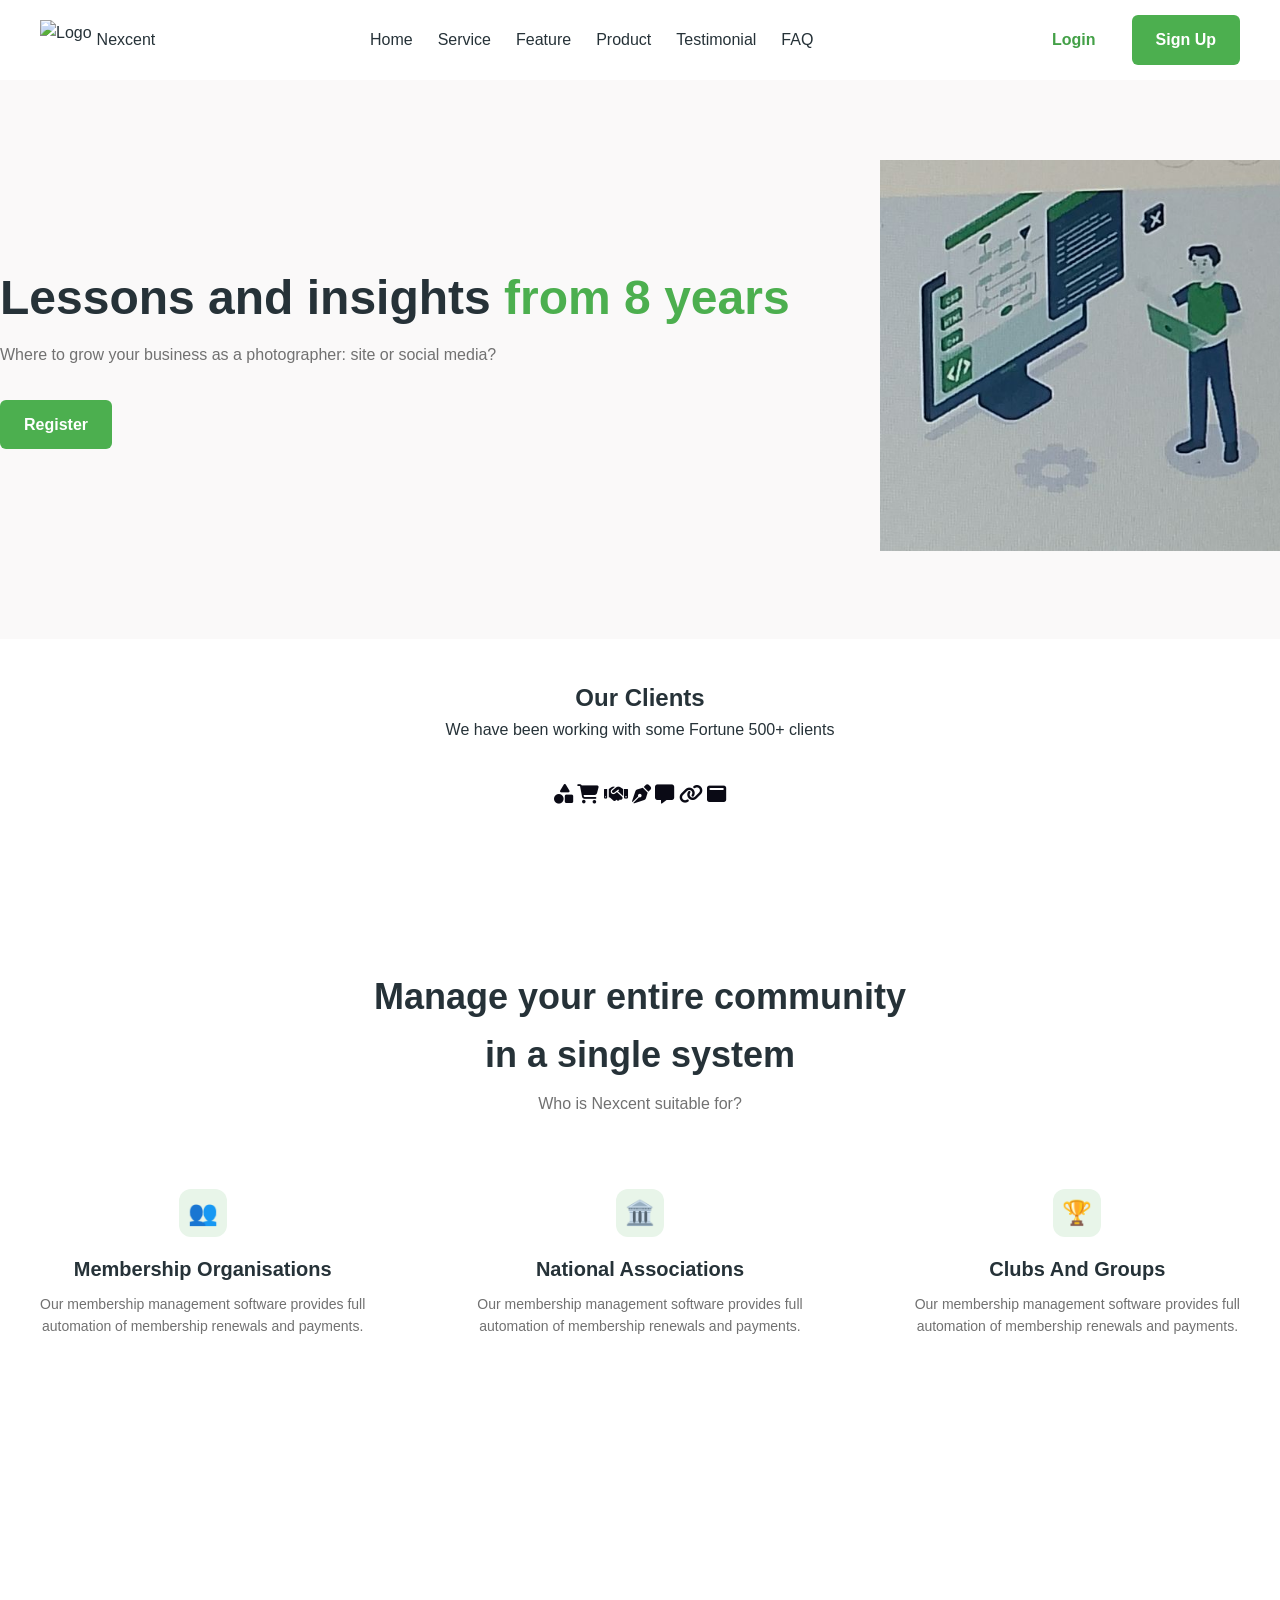
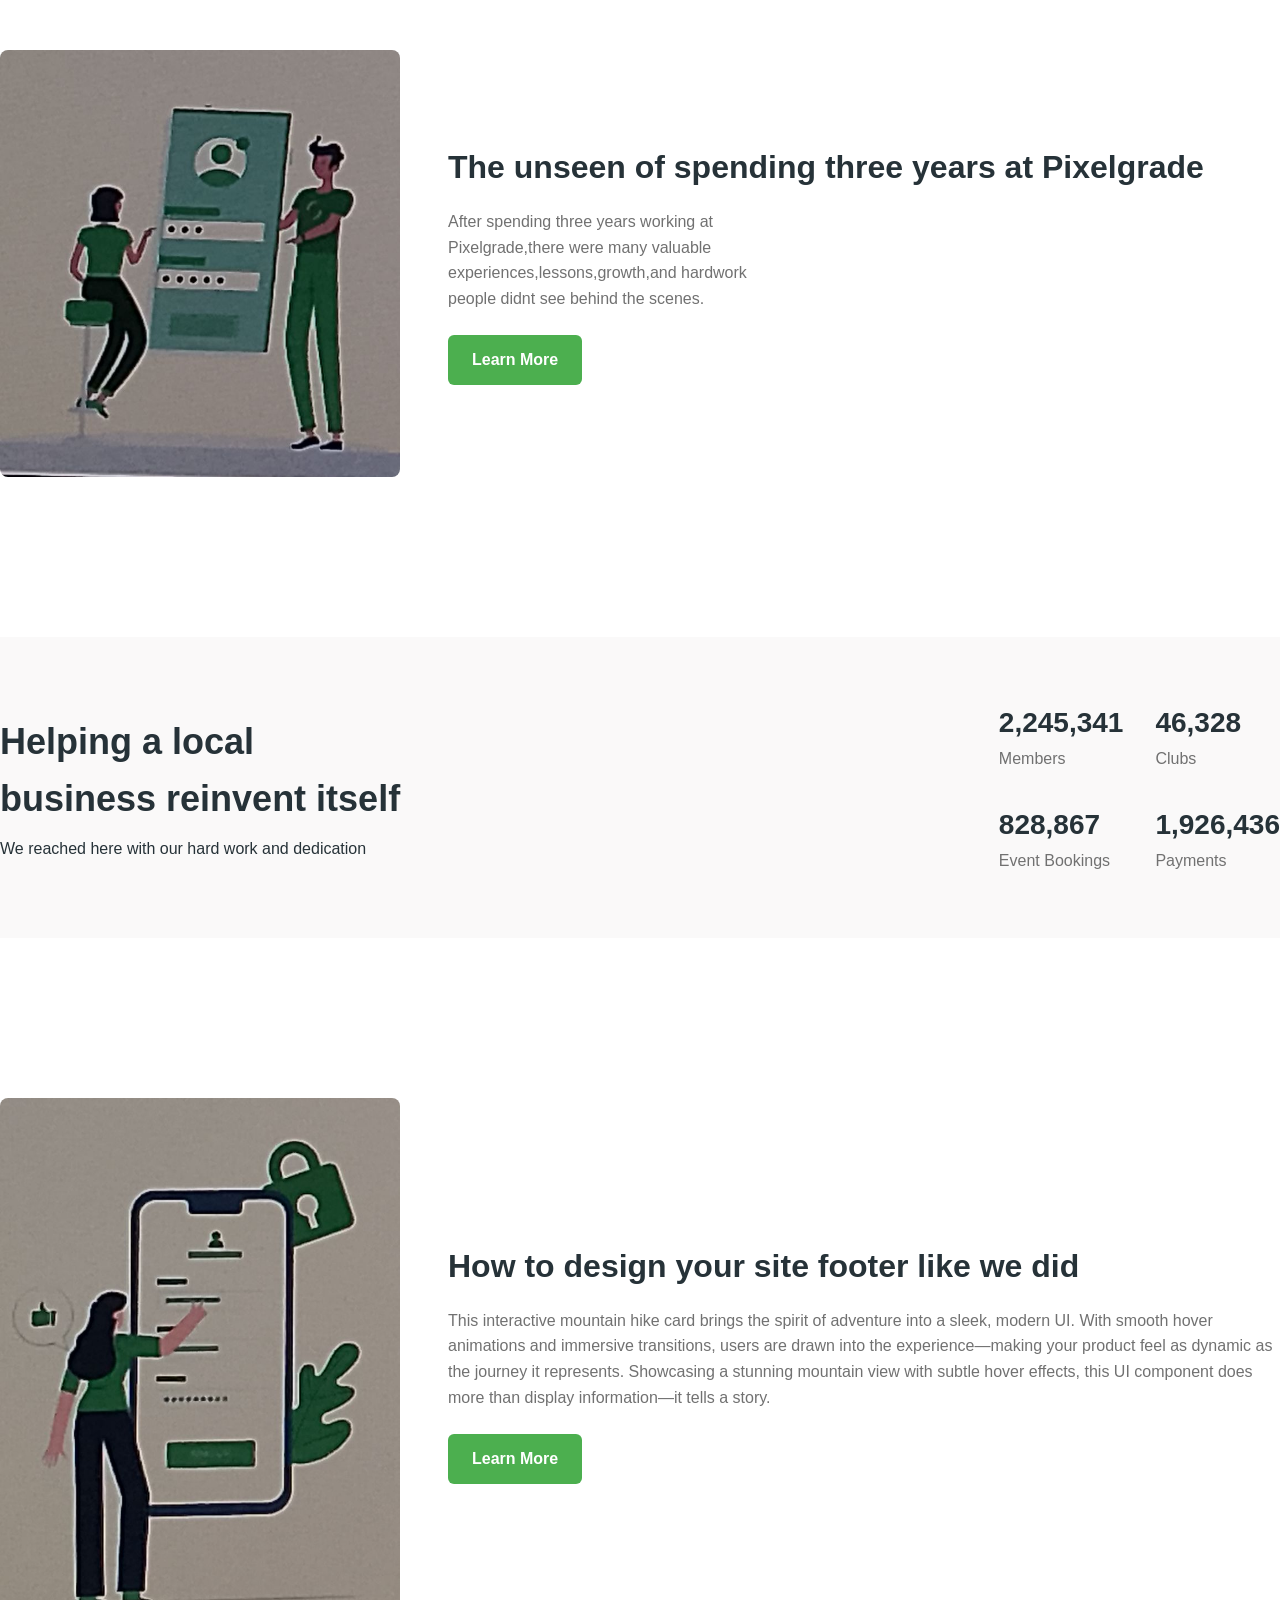
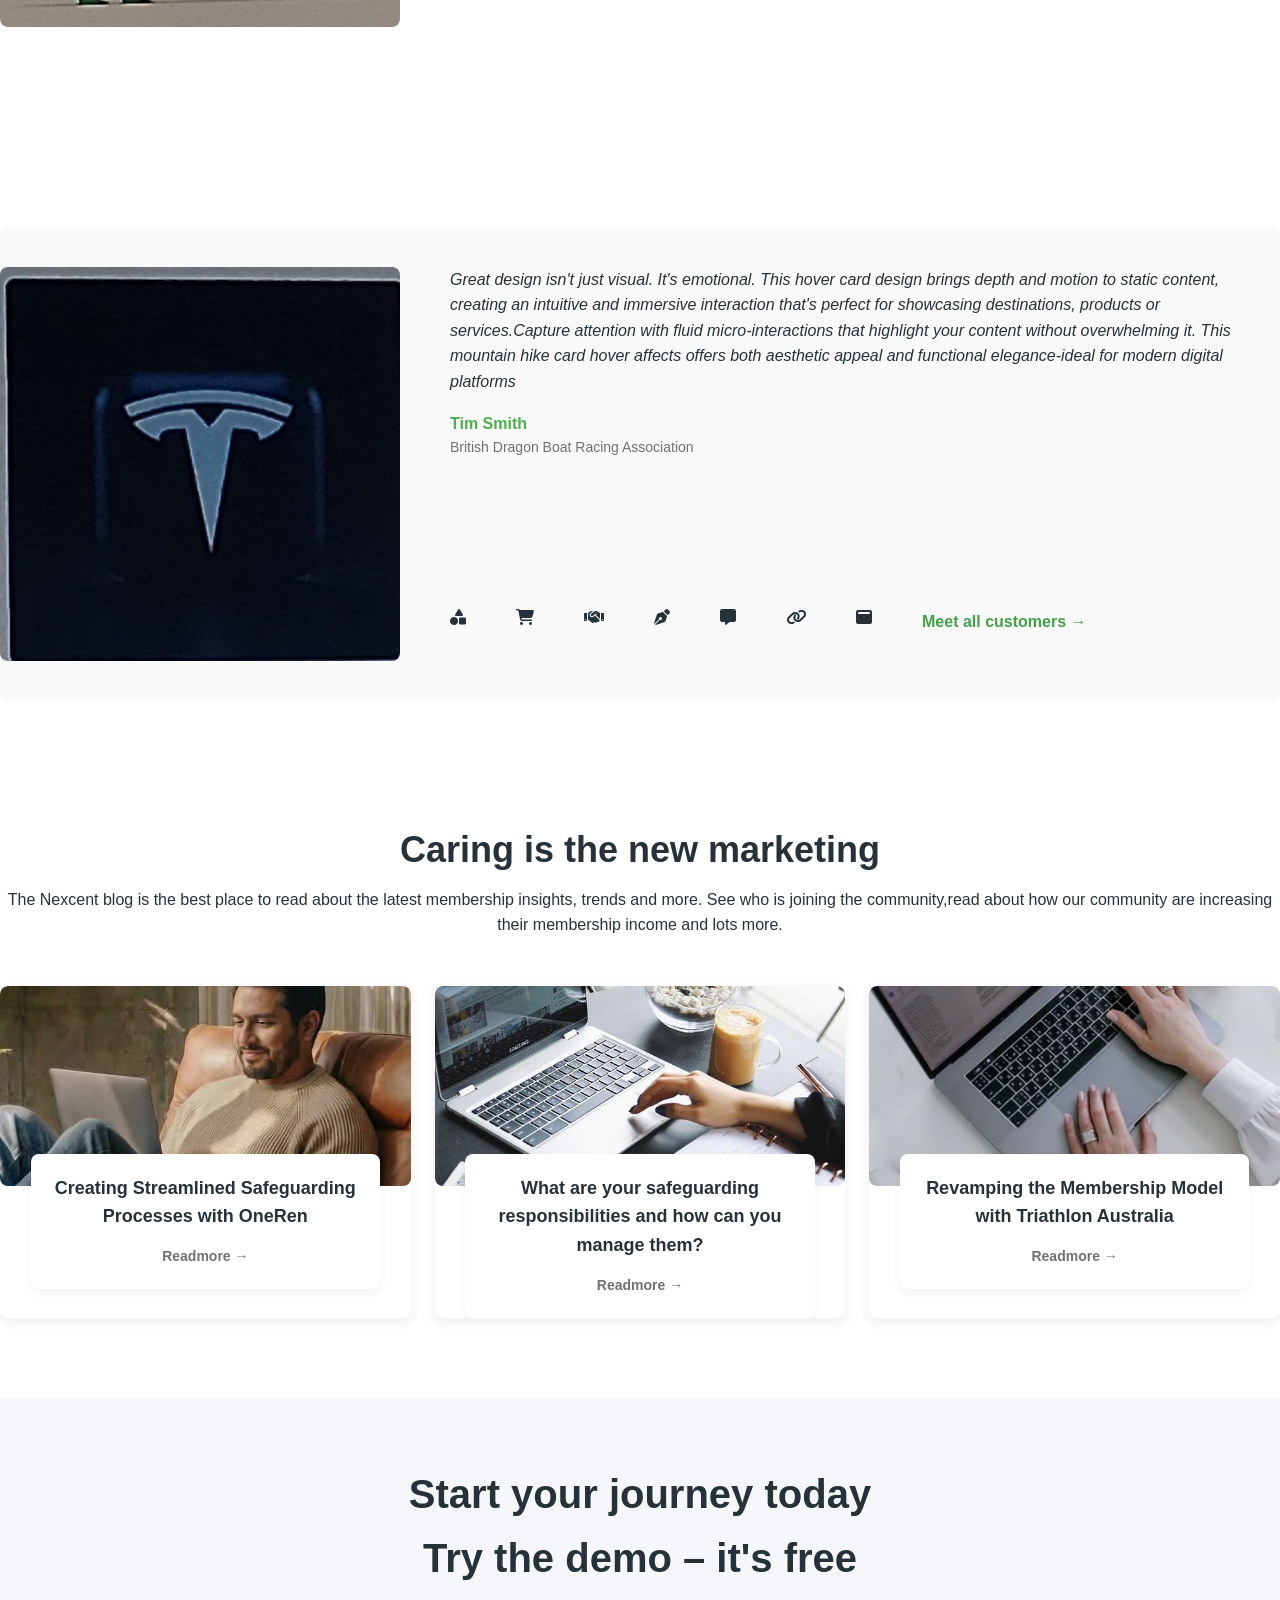
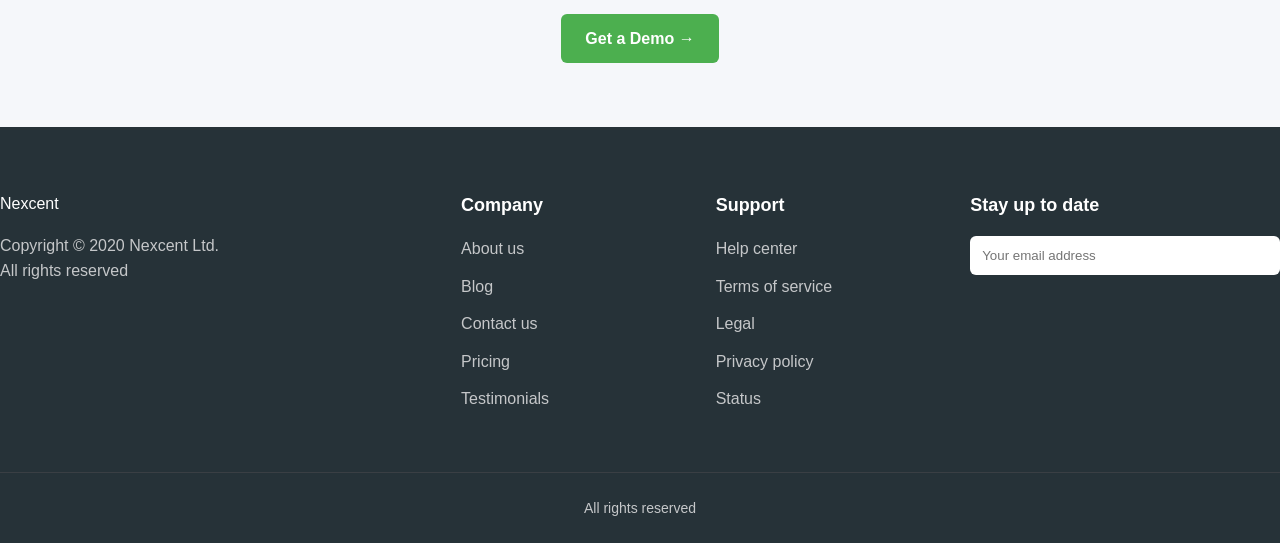
==== index.html @ 51775dce "renamed:    project1.html -> index.html renamed:    project.css -> style.css" ====
<!DOCTYPE html>
<html lang="en">

<head>
  <meta charset="UTF-8">
  <meta name="viewport" content="width=device-width, initial-scale=1.0">
  <link rel="stylesheet" href="https://cdnjs.cloudflare.com/ajax/libs/font-awesome/6.5.0/css/all.min.css">
  <link rel="stylesheet" href="style.css">
  <title>Landing Page</title>
</head>
<body>

  <body>
    
    <!--Navbar -->
    <header>
  <nav class="navbar">

    <div class="brand">
      <img src="logo.png" alt="Logo">
      <span class="brand-name">Nexcent</span>
    </div>

    <ul class="nav-links">
      <li><a href="#home">Home</a></li>
      <li><a href="#service">Service</a></li>
      <li><a href="#feature">Feature</a></li>
      <li><a href="#product">Product</a></li>
      <li><a href="#testimonial">Testimonial</a></li>
      <li><a href="#faq">FAQ</a></li>
    </ul>

    <div class="nav-actions">
      <a href="#" class="log">Login</a>
      <a href="#" class="btn">Sign Up</a>
    </div>

  </nav>
</header>
    <!-- Hero -->
    <section class="hero">
      <div class="container">
        <div class="hero-content">
          <div class="hero-text">
            <h1>Lessons and insights <span>from 8 years</span></h1>
            <p>Where to grow your business as a photographer: site or social media?</p>
            <a href="#" class="btn">Register</a>
          </div>
          <div class="hero-img">
            <img src="IMAGES/photo 6.jpg" alt="Dashboard illustration">
          </div>
        </div>
      </div>
    </section>

    <!-- Clients -->
    <section class="client-logos">
      <div class="container">
        <h1>Our Clients</h1>
        <p>We have been working with some Fortune 500+ clients</p>
        <div class="client-logos">
          <i class="fa-solid fa-shapes"></i>
          <i class="fa-solid fa-cart-shopping"></i>
          <i class="fa-solid fa-handshake"></i>
          <i class="fa-solid fa-pen-nib"></i>
          <i class="fa-solid fa-message"></i>
          <i class="fa-solid fa-link"></i>
          <i class="fa-solid fa-window-maximize"></i>
          </div>
        </div>
    </section>

    <!-- Features -->
    <section id="service" class="features">
      <div class="container">
        <h2>Manage your entire community<br>in a single system</h2>
        <p>Who is Nexcent suitable for?</p>
        <div class="feature-grid">
          <div class="feature-card">
            <div class="feature-icon">👥</div>
            <h3>Membership Organisations</h3>
            <p>Our membership management software provides full automation of membership renewals and payments.</p>
          </div>
          <div class="feature-card">
            <div class="feature-icon">🏛️</div>
            <h3>National Associations</h3>
            <p>Our membership management software provides full automation of membership renewals and payments.</p>
          </div>
          <div class="feature-card">
            <div class="feature-icon">🏆</div>
            <h3>Clubs And Groups</h3>
            <p>Our membership management software provides full automation of membership renewals and payments.</p>
          </div>
        </div>
      </div>
    </section>
    <!--Pixelgrade-->
    <section id="feature" class="pixel">
      <div class="container">
        <div class="pixel">
          <img src="IMAGES/photo 7.jpg" alt="Case study illustration">
          <div>
            <h3>The unseen of spending three years at Pixelgrade</h3>
            <p>After spending three years working at <br> Pixelgrade,there were many valuable <br>
              experiences,lessons,growth,and hardwork <br>
              people didnt see behind the scenes.</p>
            <a href="#" class="btn">Learn More</a>
          </div>
        </div>
      </div>
    </section>

    <!--Local -->
    <section id="product" class="local">
      <div class="container">
        <div class="local-content">
          <div class="local-text">
            <h2>Helping a local<br>business reinvent itself</h2>
            <p>We reached here with our hard work and dedication</p>
          </div>
          <div class="local-grid">
            <div class="local-item">
              <h3>2,245,341</h3>
              <p>Members</p>
            </div>
            <div class="local-item">
              <h3>46,328</h3>
              <p>Clubs</p>
            </div>
            <div class="local-item">
              <h3>828,867</h3>
              <p>Event Bookings</p>
            </div>
            <div class="local-item">
              <h3>1,926,436</h3>
              <p>Payments</p>
            </div>
          </div>
        </div>
      </div>
    </section>

    <!-- Case Study -->
    <section class="case-study">
      <div class="container">
        <div class="case-study">
          <img src="IMAGES/photo 8.jpg" alt="Case study illustration">
          <div>
            <h3>How to design your site footer like we did</h3>
            <p>This interactive mountain hike card brings the spirit of adventure into a sleek, modern UI. With smooth
              hover animations and immersive transitions, users are drawn into the experience—making your product feel
              as dynamic as the journey it represents. Showcasing a stunning mountain view with subtle hover effects,
              this UI component does more than display information—it tells a story.</p>
            <a href="#" class="btn">Learn More</a>
          </div>
        </div>
      </div>
    </section>

    <!-- Testimonial -->
    <section id="testimonial" class="test">
      <div class="container">
        <div class="test">
          <img src="IMAGES/photo 9.jpg" alt="Case study illustration">
          <div>
            <p>Great design isn't just visual. It's emotional. This hover card design brings depth and motion to
              static content, creating an intuitive and immersive interaction that's perfect for showcasing
              destinations, products or services.Capture attention with fluid micro-interactions that highlight
              your content without overwhelming it. This mountain hike card hover affects offers both aesthetic
              appeal and functional elegance-ideal for modern digital platforms
            <div class="test-author">Tim Smith</div>
            <div class="test-role">British Dragon Boat Racing Association</div>
            <div class="test-logos">
          <i class="fa-solid fa-shapes"></i>
          <i class="fa-solid fa-cart-shopping"></i>
          <i class="fa-solid fa-handshake"></i>
          <i class="fa-solid fa-pen-nib"></i>
          <i class="fa-solid fa-message"></i>
          <i class="fa-solid fa-link"></i>
          <i class="fa-solid fa-window-maximize"></i>
          <a href="#">Meet all customers →</a>
        </div>
          </div>
        </div>
      </div>
    </section>

   
    <!-- Blog -->
    <section class="blog">
      <div class="container">
        <h2>Caring is the new marketing</h2>
        <p>The Nexcent blog is the best place to read about the latest membership insights, trends and more.
          See who is joining the community,read about how our community
          are increasing their membership income and lots more.
        </p>
        <div class="blog-grid">
          <div class="blog-card">
            <img src="IMAGES/photo 11.jpg" alt="Blog 1">
            <div class="blog-content">
              <h4>Creating Streamlined Safeguarding Processes with OneRen</h4>
              <a href="#">Readmore →</a>
            </div>
          </div>
          <div class="blog-card">
            <img src="IMAGES/photo 12.jpg" alt="Blog 2">
            <div class="blog-content">
              <h4>What are your safeguarding responsibilities and how can you manage them?</h4>
              <a href="#">Readmore →</a>
            </div>
          </div>
          <div class="blog-card">
            <img src="IMAGES/photo 13.jpg" alt="Blog 3">
            <div class="blog-content">
              <h4>Revamping the Membership Model with Triathlon Australia</h4>
              <a href="#">Readmore →</a>
            </div>
          </div>
        </div>
      </div>
    </section>

    <!--  Demo -->
    <section id="faq" class="demo">
      <div class="container">
        <h2>Start your journey today<br>Try the demo – it's free</h2>
        <a href="#" class="btn">Get a Demo →</a>
      </div>
    </section>

    <!-- Footer -->
    <footer>
      <div class="container">
        <div class="footer-content">
          <div class="footer-col">
            <div class="logo" style="color: white; margin-bottom: 16px;">Nexcent</div>
            <p style="color: #C5C7C9; margin-bottom: 16px;">Copyright © 2020 Nexcent Ltd.<br>All rights reserved</p>
          </div>
          <div class="footer-col">
            <h4>Company</h4>
            <ul>
              <li><a href="#">About us</a></li>
              <li><a href="#">Blog</a></li>
              <li><a href="#">Contact us</a></li>
              <li><a href="#">Pricing</a></li>
              <li><a href="#">Testimonials</a></li>
            </ul>
          </div>
          <div class="footer-col">
            <h4>Support</h4>
            <ul>
              <li><a href="#">Help center</a></li>
              <li><a href="#">Terms of service</a></li>
              <li><a href="#">Legal</a></li>
              <li><a href="#">Privacy policy</a></li>
              <li><a href="#">Status</a></li>
            </ul>
          </div>
          <div class="footer-col">
            <h4>Stay up to date</h4>
            <input type="email" placeholder="Your email address"
              style="padding: 12px; width: 100%; border-radius: 6px; border: none;">
          </div>
        </div>
        <div class="footer-bottom">
          <p>All rights reserved</p>
        </div>
      </div>
    </footer>
  </body>

</html>
---- style.css ----
:root {
      --primary: #4CAF4F;
      --dark: #263238;
      --gray: #717171;
      --light-gray: #F5F7FA;
      --white: #ffffff;
      --border: #E8F5E9;
    }

* {
      margin: 0;
      padding: 0;
      box-sizing: border-box;
    }

    body {
      font-family: 'Inter', 'Segoe UI', sans-serif;
      color: var(--dark);
      line-height: 1.6;
      background: var(--white);
    }

    section{
  opacity:0;
  transform:translateY(40px);
  animation:fadeUp 0.8s ease forwards;
}
.hero{ animation-delay:0.1s; }
.client-logos{ animation-delay:0.3s; }
.features{ animation-delay:0.5s; }
.pixel{ animation-delay:0.7s; }
.local{ animation-delay:0.9s; }
.case-study{ animation-delay:1.1s; }
.test{ animation-delay:1.3s; }
.blog{ animation-delay:1.5s; }
.demo{ animation-delay:1.7s; }
footer{ animation-delay:1.9s; }

@keyframes fadeUp{
  to{
    opacity:1;
    transform:translateY(0);
  }
}
  /* Navbar */
 .navbar{
  display:flex;
  align-items:center;
  justify-content:space-between;
  gap:30px;
  padding:15px 40px;
  flex-wrap:nowrap; 
}

.brand{
  display:flex;
  align-items:center;
  gap:5px;
  flex-shrink:0;
}

.brand img{
  height:40px;
}

.nav-links{
  display:flex;
  list-style:none;
  gap:25px;
  margin:0;
  padding:0;
  white-space:nowrap;
}

.nav-links a{
  text-decoration:none;
  color:#263238;
  font-weight:500;
}

.nav-actions{
  display:flex;
  gap:12px;
  flex-shrink:0;
}

.log{
 background:white;
      color: #43A047;
      padding: 12px 24px;
      border-radius: 6px;
      text-decoration: none;
      font-weight:bolder;
      display: inline-block;
      transition: background 0.2s, transform 0.1s;
      border: none;
      cursor: pointer;
    }

    .log:hover {
      background: white;
      transform: translateY(-1px);
    }

    .btn {
      background: var(--primary);
      color: var(--white);
      padding: 12px 24px;
      border-radius: 6px;
      text-decoration: none;
      font-weight: 600;
      display: inline-block;
      transition: background 0.2s, transform 0.1s;
      border: none;
      cursor: pointer;
    }

    .btn:hover {
      background: #43A047;
      transform: translateY(-1px);
    }

    /* Hero Section */
    .hero {
      background:rgb(250, 249, 249);
      padding: 80px 0;
    }

    .hero-content {
      display: flex;
      align-items: center;
      justify-content: space-between;
      gap: 40px;
    }

    .hero-text h1 {
      font-size: 48px;
      line-height: 1.2;
      margin-bottom: 16px;
    }

    .hero-text h1 span {
      color: var(--primary);
    }

    .hero-text p {
      color: var(--gray);
      font-size: 16px;
      margin-bottom: 32px;
      max-width: 500px;
    }

    .hero-img img {
      max-width: 400px;
      width: 100%;
    }

    /* Clients Section */
    .client-logos {
        text-align: center;
      padding: 40px 0;
      background: #fff;
      gap: 20px;
    }

    .clients h1 {
      font-size: 16px;
      color: #222;
      margin-bottom: 10px;
       margin-top: 30px;
      display: flex;
      justify-content: space-evenly;
      gap: 170px;
    }

    .clients p {
      color: grey;
      margin-bottom: 40px;
    }
    .client-logos-container{
      text-align: center;  
    }

    .client-logos i {
      font-size: larger;
      color: rgb(10, 10, 21);
    }

    /* Features Section */
    .features {
      padding: 80px 0;
      text-align: center;
    }

    .features h2 {
      font-size: 36px;
      margin-bottom: 8px;
    }

    .features p {
      color: var(--gray);
      margin-bottom: 48px;
    }

    .feature-grid {
      display: grid;
      grid-template-columns: repeat(auto-fit, minmax(280px, 1fr));
      gap: 32px;
    }

    .feature-card {
      padding: 24px;
      border-radius: 8px;
      transition: box-shadow 0.3s;
    }

    .feature-card:hover {
      box-shadow: 0 8px 24px rgba(0, 0, 0, 0.1);
    }

    .feature-icon {
      width: 48px;
      height: 48px;
      background: var(--border);
      border-radius: 12px;
      margin: 0 auto 16px;
      display: flex;
      align-items: center;
      justify-content: center;
      font-size: 24px;
    }

    .feature-card h3 {
      margin-bottom: 8px;
      font-size: 20px;
    }

    .feature-card p {
      color: var(--gray);
      font-size: 14px;
    }

    /* Pixelgrade Section */
    .pixel {
      padding: 80px 0;
      display: flex;
      align-items: center;
      gap: 48px;
    }

    .pixel img {
      max-width: 400px;
      width: 100%;
      border-radius: 8px;
    }

    .pixel h3 {
      font-size: 32px;
      margin-bottom: 16px;
    }

    .pixel p {
      color: var(--gray);
      margin-bottom: 24px;
    }

    /* Local Section */
    .local {
      background:rgb(250, 249, 249);
      padding: 64px 0;
    }

    .local-content {
      display: flex;
      justify-content: space-between;
      align-items: center;
      gap: 40px;
    }

    .local-text h2 {
      font-size: 36px;
      margin-bottom: 8px;
    }

    .local-grid {
      display: grid;
      grid-template-columns: 1fr 1fr;
      gap: 32px;
    }

    .local-item h3 {
      font-size: 28px;
      color: var(--dark);
    }

    .local-item p {
      color: var(--gray);
    }

    /* Case Study Section */
    .case-study {
      padding: 80px 0;
      display: flex;
      align-items: center;
      gap: 48px;
    }

    .case-study img {
      max-width: 400px;
      width: 100%;
      border-radius: 8px;
    }

    .case-study h3 {
      font-size: 32px;
      margin-bottom: 16px;
    }

    .case-study p {
      color: var(--gray);
      margin-bottom: 24px;
    }

    /* Testimonial */
    .test {
      background: var(--light-gray);
      display: flex;
      background: rgb(250, 249, 249);
      padding: 10pxpx;
      border-radius: 8px;
      margin: 40px 0;
    }

    .test img {
      max-width: 400px;
      margin-right: 50px;
      width: 100%;
      border-radius: 8px;
    }

    .test p {
      font-size: 16px;
      font-style: italic;
      margin-bottom: 16px;
    }

    .test-author {
      font-weight: 600;
      color: var(--primary);
    }

    .test-role {
      color: var(--gray);
      font-size: 14px;
    }

    .test-logos{
      margin-top: 150px;
      display: flex;
      gap: 50px;  
    }

   .test-logos a{
    text-decoration: none;
    color: #43A047;
    font-weight: bold;
   }


    /* Blog Section */
    .blog {
      padding: 80px 0;
      text-align: center;
    }

    .blog h2 {
      font-size: 36px;
      margin-bottom: 8px;
    }

    .blog-grid {
      display: grid;
      grid-template-columns: repeat(auto-fit, minmax(300px, 1fr));
      gap: 24px;
      margin-top: 48px;
    }

    .blog-card {
      border-radius: 8px;
      overflow: hidden;
      box-shadow: 0 4px 12px rgba(0, 0, 0, 0.08);
      transition: transform 0.2s;
      position: relative;
    }

    .blog-card:hover {
      transform: translateY(-4px);
    }

    .blog-card img {
      width: 100%;
      height: 200px;
      object-fit: cover;
      border-radius: 8px;
    }

    .blog-content {
      background: var(--white);
      padding: 20px;
      margin: -40px auto 0;
      width: 85%;
      position: relative;
      border-radius: 8px;
      box-shadow: 0 4px 10px rgba(0, 0, 0, 0.05);
    }

    .blog-content h4 {
      margin-bottom: 12px;
      font-size: 18px;
    }

    .blog-content a {
        color: var(--gray);
      text-decoration: none;
      font-weight: 600;
      font-size: 14px;
    }

    /* Demo Section */
    .demo {
      background: var(--light-gray);
      padding: 64px 0;
      text-align: center;
    }

    .demo h2 {
      font-size: 40px;
      margin-bottom: 24px;
    }

    /* Footer */
    footer {
      background: var(--dark);
      color: var(--white);
      padding: 64px 0 24px;
    }

    .footer-content {
      display: grid;
      grid-template-columns: 2fr 1fr 1fr 1.5fr;
      gap: 48px;
      margin-bottom: 48px;
    }

    .footer-col h4 {
      margin-bottom: 16px;
      font-size: 18px;
    }

    .footer-col ul {
      list-style: none;
    }

    .footer-col ul li {
      margin-bottom: 12px;
    }

    .footer-col ul li a {
      color: #C5C7C9;
      text-decoration: none;
      transition: color 0.2s;
    }

    .footer-col ul li a:hover {
      color: var(--primary);
    }

    .footer-bottom {
      border-top: 1px solid #3A3F44;
      padding-top: 24px;
      text-align: center;
      color: #C5C7C9;
      font-size: 14px;
    }

    /* RESPONSIVE */
@media(max-width:768px){
  .hero{
    flex-direction:column;
    text-align:center;
  }

      .hero-content,
      .stats-content,
      .case-study {
        flex-direction: column;
        text-align: center;
      }

      .hero-text h1 {
        font-size: 32px;
      }

      .footer-content {
        grid-template-columns: 1fr;
      }

      .stats-grid {
        grid-template-columns: 1fr;
      }
    }
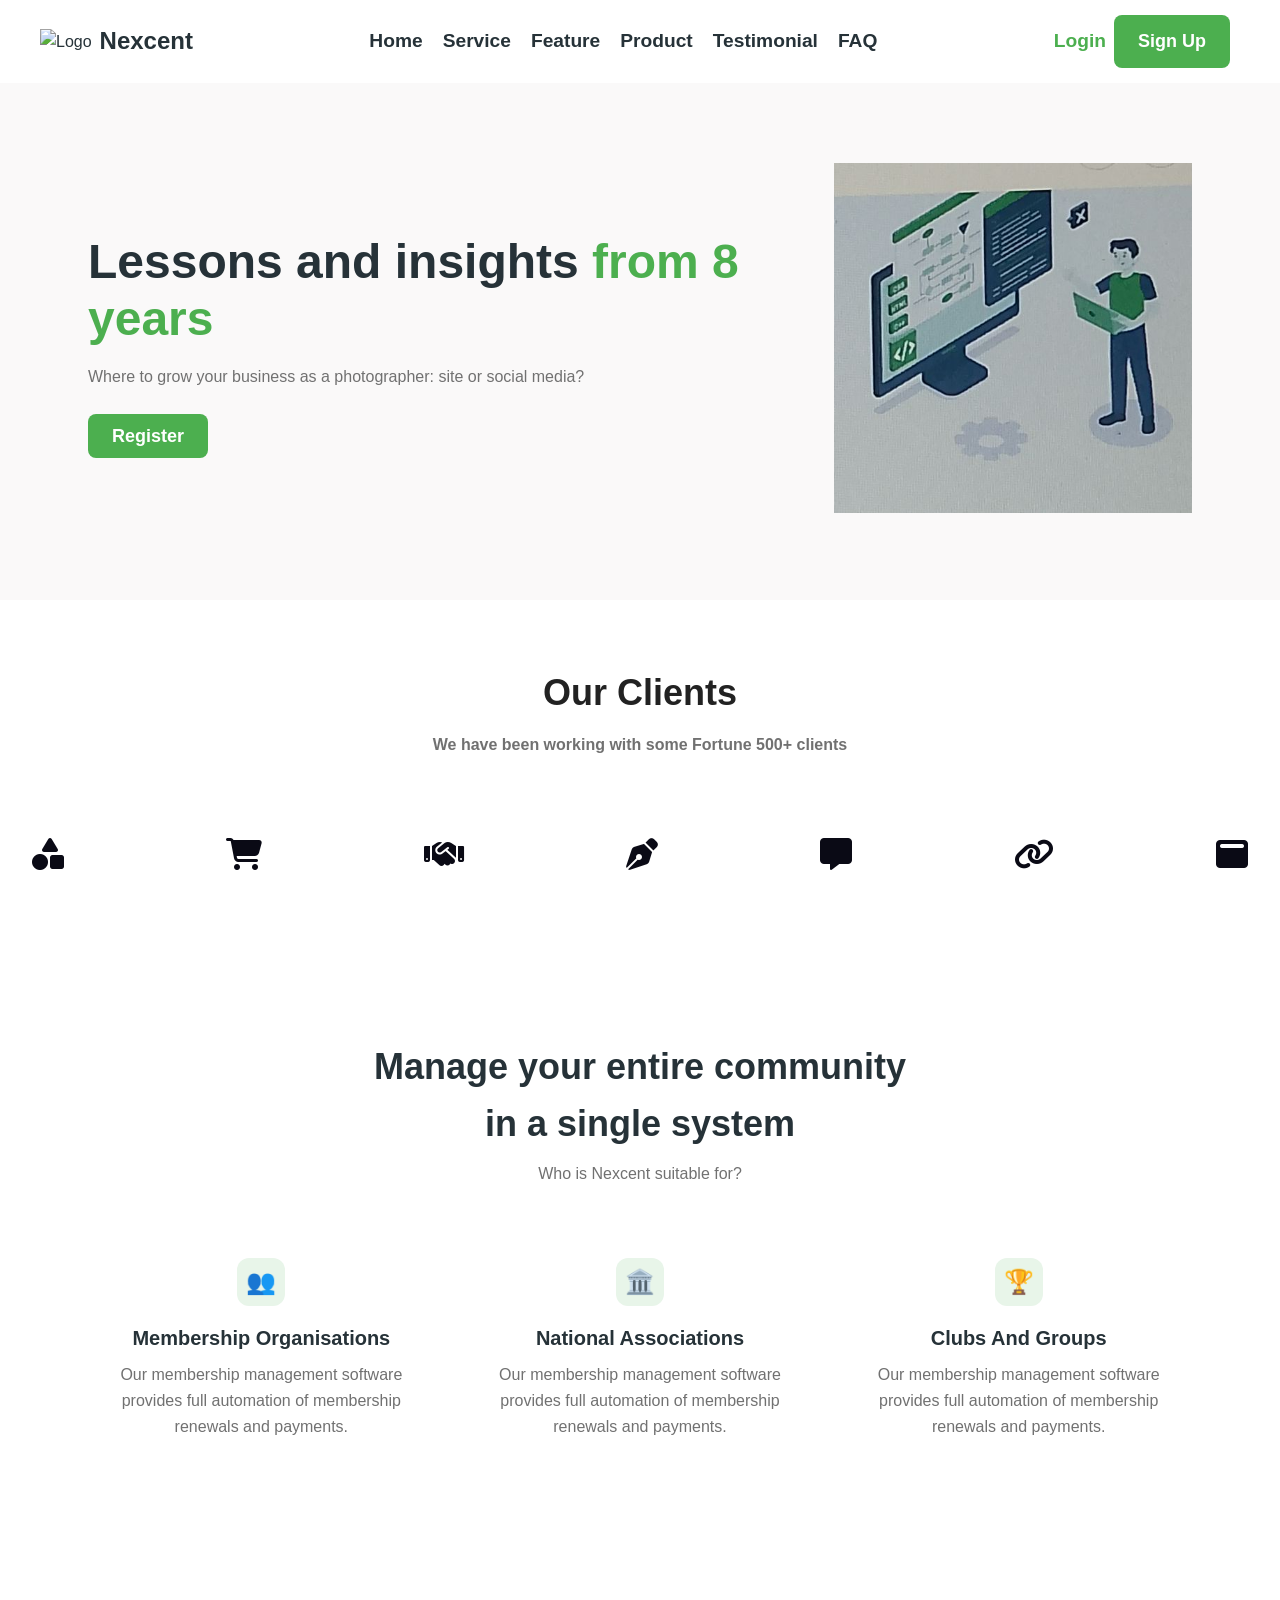
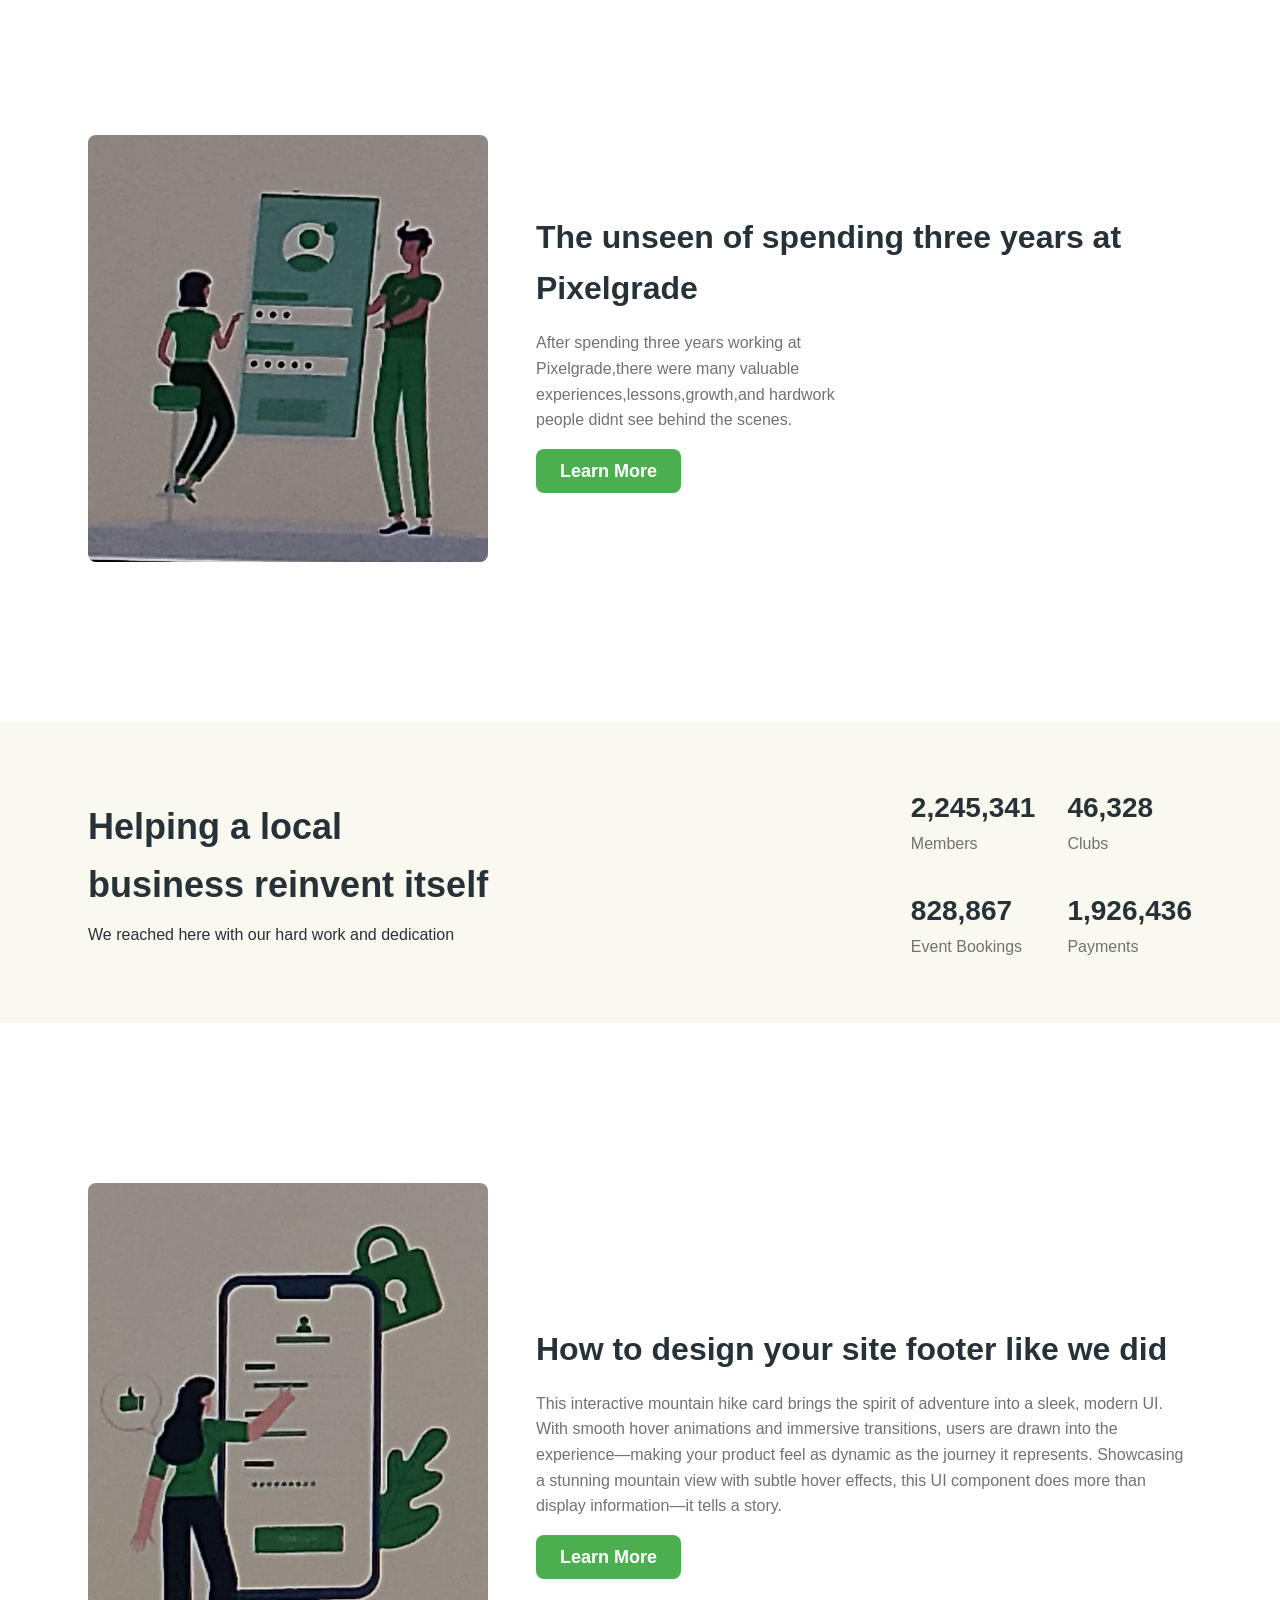
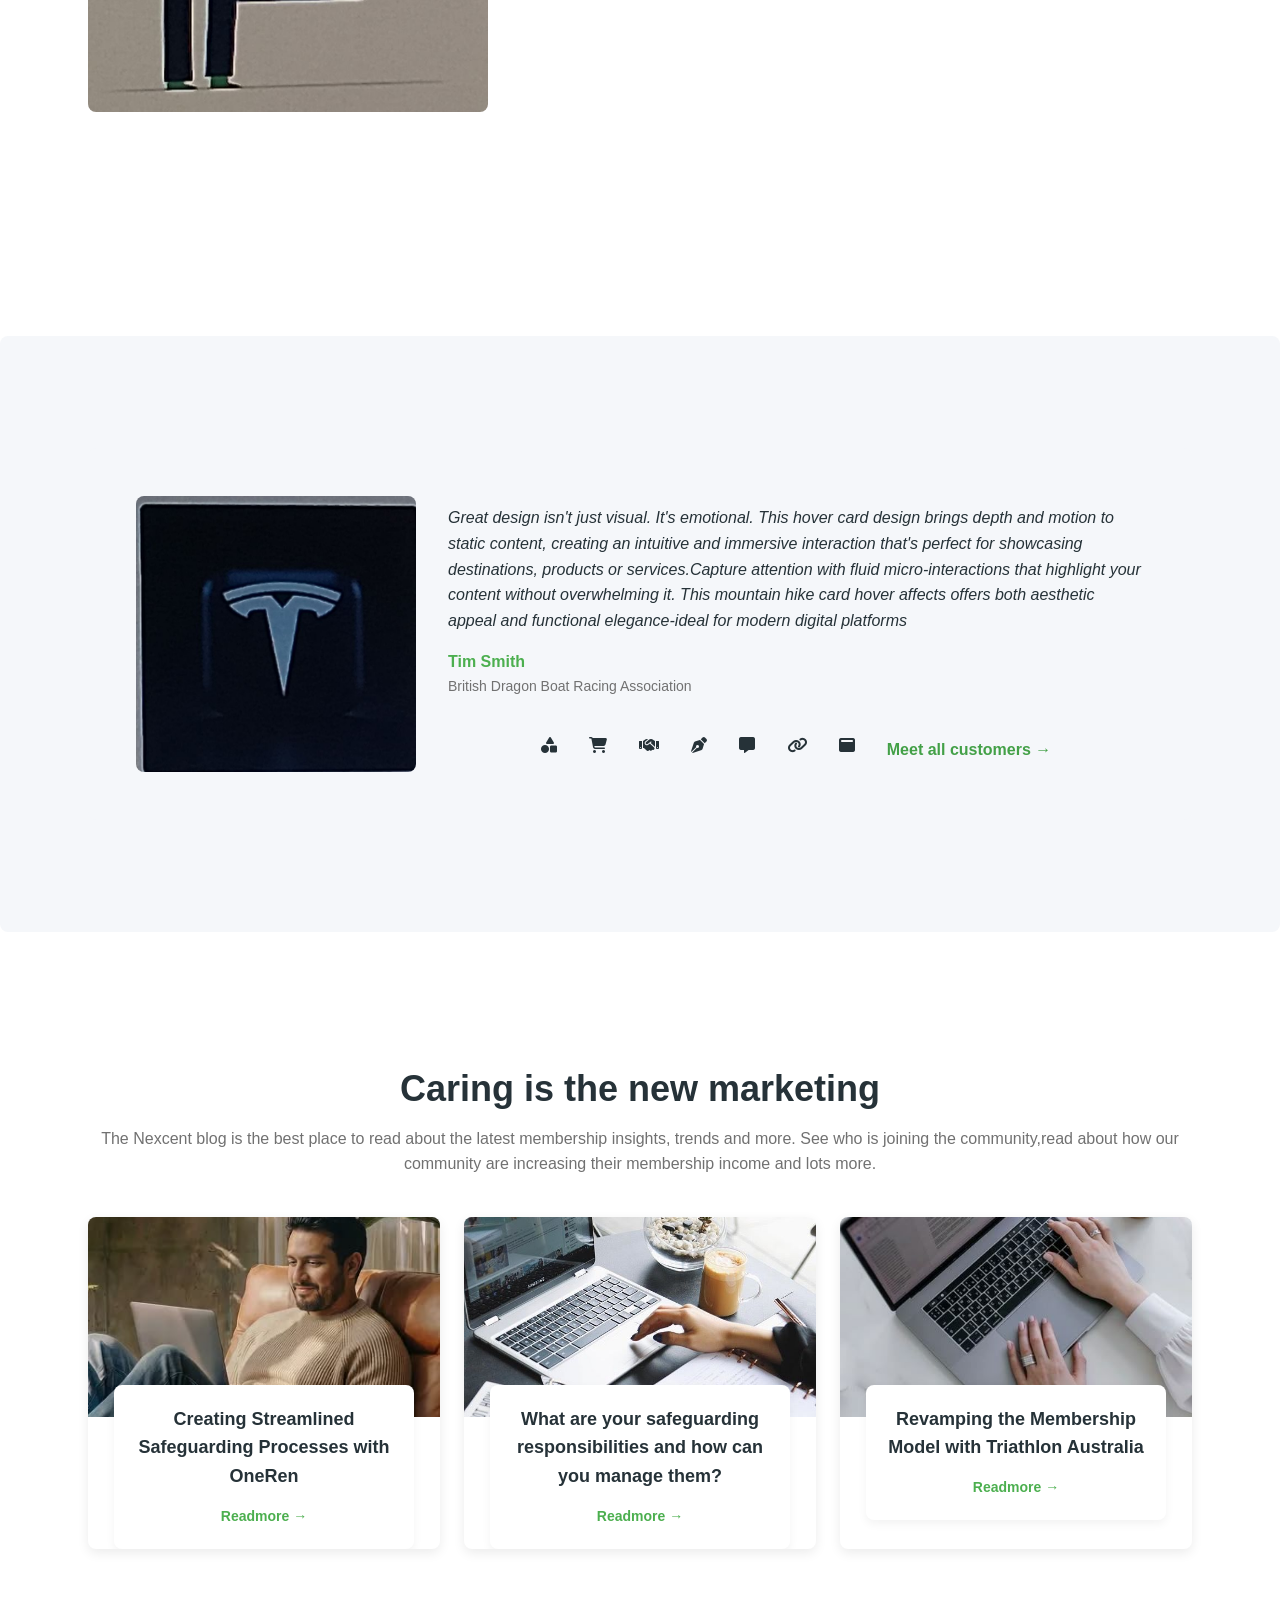
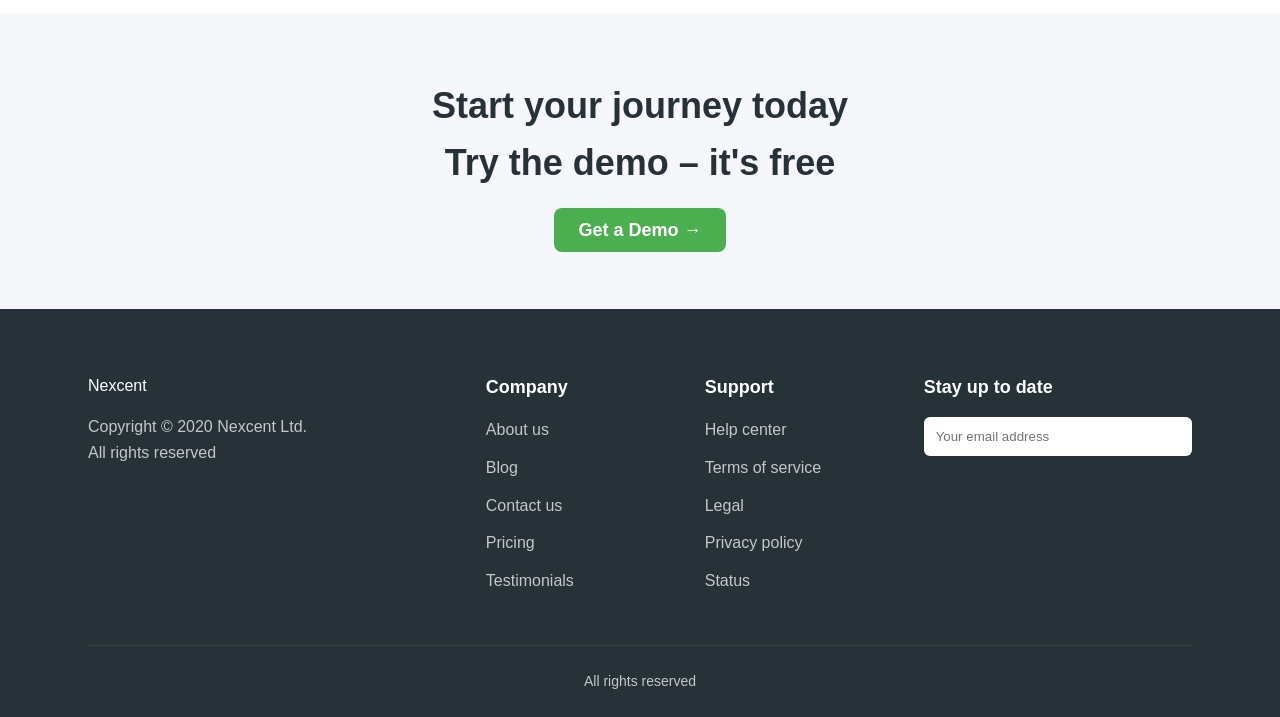
==== commit e456e63a: "updated project structure and styling" ====
--- a/index.html
+++ b/index.html
@@ -1,272 +1,264 @@
-<!DOCTYPE html>
-<html lang="en">
-
-<head>
-  <meta charset="UTF-8">
-  <meta name="viewport" content="width=device-width, initial-scale=1.0">
-  <link rel="stylesheet" href="https://cdnjs.cloudflare.com/ajax/libs/font-awesome/6.5.0/css/all.min.css">
-  <link rel="stylesheet" href="style.css">
-  <title>Landing Page</title>
-</head>
-<body>
-
-  <body>
-    
-    <!--Navbar -->
-    <header>
+<!DOCTYPE html>  <html lang="en">  <head>  
+  <meta charset="UTF-8">  
+  <meta name="viewport" content="width=device-width, initial-scale=1.0">  
+  <link rel="stylesheet" href="https://cdnjs.cloudflare.com/ajax/libs/font-awesome/6.5.0/css/all.min.css">  
+  <link rel="stylesheet" href="style.css">  
+  <title>Landing Page</title>  
+</head>  
+<body>     
+   <!--Navbar -->  
+<header>  
   <nav class="navbar">
 
-    <div class="brand">
-      <img src="logo.png" alt="Logo">
-      <span class="brand-name">Nexcent</span>
-    </div>
-
-    <ul class="nav-links">
-      <li><a href="#home">Home</a></li>
-      <li><a href="#service">Service</a></li>
-      <li><a href="#feature">Feature</a></li>
-      <li><a href="#product">Product</a></li>
-      <li><a href="#testimonial">Testimonial</a></li>
-      <li><a href="#faq">FAQ</a></li>
-    </ul>
-
-    <div class="nav-actions">
-      <a href="#" class="log">Login</a>
-      <a href="#" class="btn">Sign Up</a>
-    </div>
-
-  </nav>
-</header>
-    <!-- Hero -->
-    <section class="hero">
-      <div class="container">
-        <div class="hero-content">
-          <div class="hero-text">
-            <h1>Lessons and insights <span>from 8 years</span></h1>
-            <p>Where to grow your business as a photographer: site or social media?</p>
-            <a href="#" class="btn">Register</a>
-          </div>
-          <div class="hero-img">
-            <img src="IMAGES/photo 6.jpg" alt="Dashboard illustration">
-          </div>
-        </div>
-      </div>
-    </section>
-
-    <!-- Clients -->
-    <section class="client-logos">
-      <div class="container">
-        <h1>Our Clients</h1>
-        <p>We have been working with some Fortune 500+ clients</p>
-        <div class="client-logos">
-          <i class="fa-solid fa-shapes"></i>
-          <i class="fa-solid fa-cart-shopping"></i>
-          <i class="fa-solid fa-handshake"></i>
-          <i class="fa-solid fa-pen-nib"></i>
-          <i class="fa-solid fa-message"></i>
-          <i class="fa-solid fa-link"></i>
-          <i class="fa-solid fa-window-maximize"></i>
-          </div>
-        </div>
-    </section>
-
-    <!-- Features -->
-    <section id="service" class="features">
-      <div class="container">
-        <h2>Manage your entire community<br>in a single system</h2>
-        <p>Who is Nexcent suitable for?</p>
-        <div class="feature-grid">
-          <div class="feature-card">
-            <div class="feature-icon">👥</div>
-            <h3>Membership Organisations</h3>
-            <p>Our membership management software provides full automation of membership renewals and payments.</p>
-          </div>
-          <div class="feature-card">
-            <div class="feature-icon">🏛️</div>
-            <h3>National Associations</h3>
-            <p>Our membership management software provides full automation of membership renewals and payments.</p>
-          </div>
-          <div class="feature-card">
-            <div class="feature-icon">🏆</div>
-            <h3>Clubs And Groups</h3>
-            <p>Our membership management software provides full automation of membership renewals and payments.</p>
-          </div>
-        </div>
-      </div>
-    </section>
-    <!--Pixelgrade-->
-    <section id="feature" class="pixel">
-      <div class="container">
-        <div class="pixel">
-          <img src="IMAGES/photo 7.jpg" alt="Case study illustration">
-          <div>
-            <h3>The unseen of spending three years at Pixelgrade</h3>
-            <p>After spending three years working at <br> Pixelgrade,there were many valuable <br>
-              experiences,lessons,growth,and hardwork <br>
-              people didnt see behind the scenes.</p>
-            <a href="#" class="btn">Learn More</a>
-          </div>
-        </div>
-      </div>
-    </section>
-
-    <!--Local -->
-    <section id="product" class="local">
-      <div class="container">
-        <div class="local-content">
-          <div class="local-text">
-            <h2>Helping a local<br>business reinvent itself</h2>
-            <p>We reached here with our hard work and dedication</p>
-          </div>
-          <div class="local-grid">
-            <div class="local-item">
-              <h3>2,245,341</h3>
-              <p>Members</p>
-            </div>
-            <div class="local-item">
-              <h3>46,328</h3>
-              <p>Clubs</p>
-            </div>
-            <div class="local-item">
-              <h3>828,867</h3>
-              <p>Event Bookings</p>
-            </div>
-            <div class="local-item">
-              <h3>1,926,436</h3>
-              <p>Payments</p>
-            </div>
-          </div>
-        </div>
-      </div>
-    </section>
-
-    <!-- Case Study -->
-    <section class="case-study">
-      <div class="container">
-        <div class="case-study">
-          <img src="IMAGES/photo 8.jpg" alt="Case study illustration">
-          <div>
-            <h3>How to design your site footer like we did</h3>
-            <p>This interactive mountain hike card brings the spirit of adventure into a sleek, modern UI. With smooth
-              hover animations and immersive transitions, users are drawn into the experience—making your product feel
-              as dynamic as the journey it represents. Showcasing a stunning mountain view with subtle hover effects,
-              this UI component does more than display information—it tells a story.</p>
-            <a href="#" class="btn">Learn More</a>
-          </div>
-        </div>
-      </div>
-    </section>
-
-    <!-- Testimonial -->
-    <section id="testimonial" class="test">
-      <div class="container">
-        <div class="test">
-          <img src="IMAGES/photo 9.jpg" alt="Case study illustration">
-          <div>
-            <p>Great design isn't just visual. It's emotional. This hover card design brings depth and motion to
-              static content, creating an intuitive and immersive interaction that's perfect for showcasing
-              destinations, products or services.Capture attention with fluid micro-interactions that highlight
-              your content without overwhelming it. This mountain hike card hover affects offers both aesthetic
-              appeal and functional elegance-ideal for modern digital platforms
-            <div class="test-author">Tim Smith</div>
-            <div class="test-role">British Dragon Boat Racing Association</div>
-            <div class="test-logos">
-          <i class="fa-solid fa-shapes"></i>
-          <i class="fa-solid fa-cart-shopping"></i>
-          <i class="fa-solid fa-handshake"></i>
-          <i class="fa-solid fa-pen-nib"></i>
-          <i class="fa-solid fa-message"></i>
-          <i class="fa-solid fa-link"></i>
-          <i class="fa-solid fa-window-maximize"></i>
-          <a href="#">Meet all customers →</a>
-        </div>
-          </div>
-        </div>
-      </div>
-    </section>
-
-   
-    <!-- Blog -->
-    <section class="blog">
-      <div class="container">
-        <h2>Caring is the new marketing</h2>
-        <p>The Nexcent blog is the best place to read about the latest membership insights, trends and more.
-          See who is joining the community,read about how our community
-          are increasing their membership income and lots more.
-        </p>
-        <div class="blog-grid">
-          <div class="blog-card">
-            <img src="IMAGES/photo 11.jpg" alt="Blog 1">
-            <div class="blog-content">
-              <h4>Creating Streamlined Safeguarding Processes with OneRen</h4>
-              <a href="#">Readmore →</a>
-            </div>
-          </div>
-          <div class="blog-card">
-            <img src="IMAGES/photo 12.jpg" alt="Blog 2">
-            <div class="blog-content">
-              <h4>What are your safeguarding responsibilities and how can you manage them?</h4>
-              <a href="#">Readmore →</a>
-            </div>
-          </div>
-          <div class="blog-card">
-            <img src="IMAGES/photo 13.jpg" alt="Blog 3">
-            <div class="blog-content">
-              <h4>Revamping the Membership Model with Triathlon Australia</h4>
-              <a href="#">Readmore →</a>
-            </div>
-          </div>
-        </div>
-      </div>
-    </section>
-
-    <!--  Demo -->
-    <section id="faq" class="demo">
-      <div class="container">
-        <h2>Start your journey today<br>Try the demo – it's free</h2>
-        <a href="#" class="btn">Get a Demo →</a>
-      </div>
-    </section>
-
-    <!-- Footer -->
-    <footer>
-      <div class="container">
-        <div class="footer-content">
-          <div class="footer-col">
-            <div class="logo" style="color: white; margin-bottom: 16px;">Nexcent</div>
-            <p style="color: #C5C7C9; margin-bottom: 16px;">Copyright © 2020 Nexcent Ltd.<br>All rights reserved</p>
-          </div>
-          <div class="footer-col">
-            <h4>Company</h4>
-            <ul>
-              <li><a href="#">About us</a></li>
-              <li><a href="#">Blog</a></li>
-              <li><a href="#">Contact us</a></li>
-              <li><a href="#">Pricing</a></li>
-              <li><a href="#">Testimonials</a></li>
-            </ul>
-          </div>
-          <div class="footer-col">
-            <h4>Support</h4>
-            <ul>
-              <li><a href="#">Help center</a></li>
-              <li><a href="#">Terms of service</a></li>
-              <li><a href="#">Legal</a></li>
-              <li><a href="#">Privacy policy</a></li>
-              <li><a href="#">Status</a></li>
-            </ul>
-          </div>
-          <div class="footer-col">
-            <h4>Stay up to date</h4>
-            <input type="email" placeholder="Your email address"
-              style="padding: 12px; width: 100%; border-radius: 6px; border: none;">
-          </div>
-        </div>
-        <div class="footer-bottom">
-          <p>All rights reserved</p>
-        </div>
-      </div>
-    </footer>
-  </body>
-
+  <div class="brand">
+    <img src="logo.png" alt="Logo">
+    <h1>Nexcent</h1>
+  </div>
+
+  <ul class="nav-links">
+    <li><a href="#">Home</a></li>
+    <li><a href="#">Service</a></li>
+    <li><a href="#">Feature</a></li>
+    <li><a href="#">Product</a></li>
+    <li><a href="#">Testimonial</a></li>
+    <li><a href="#">FAQ</a></li>
+  </ul>
+
+  <div class=" nav-btns">
+    <a href="#" class="login">Login</a>
+    <a href="#" class="sign">Sign Up</a>
+  </div>
+</nav>
+</header>  
+
+<!-- Hero -->  
+<section class="hero">  
+  <div class="container">  
+    <div class="hero-content">  
+      <div class="hero-text">  
+        <h1>Lessons and insights <span>from 8 years</span></h1>  
+        <p>Where to grow your business as a photographer: site or social media?</p>  
+        <a href="#" class="btn">Register</a>  
+      </div>  
+      <div class="hero-img">  
+        <img src="IMAGES/photo 6.jpg" alt="Dashboard illustration">  
+      </div>  
+    </div>  
+  </div>  
+</section>  
+
+<!-- Clients -->  
+<section class="client">   
+    <h1>Our Clients</h1>  
+    <p>We have been working with some Fortune 500+ clients</p>  
+    <div class="client-logos">  
+      <i class="fa-solid fa-shapes"></i>  
+      <i class="fa-solid fa-cart-shopping"></i>  
+      <i class="fa-solid fa-handshake"></i>  
+      <i class="fa-solid fa-pen-nib"></i>  
+      <i class="fa-solid fa-message"></i>  
+      <i class="fa-solid fa-link"></i>  
+      <i class="fa-solid fa-window-maximize"></i>  
+    </div>  
+</section>  
+
+<!-- Features -->  
+<section id="service" class="features">  
+  <div class="container">  
+    <h2>Manage your entire community<br>in a single system</h2>  
+    <p>Who is Nexcent suitable for?</p>  
+    <div class="feature-grid">  
+      <div class="feature-card">  
+        <div class="feature-icon">👥</div>  
+        <h3>Membership Organisations</h3>  
+        <p>Our membership management software provides full automation of membership renewals and payments.</p>  
+      </div>  
+      <div class="feature-card">  
+        <div class="feature-icon">🏛️</div>  
+        <h3>National Associations</h3>  
+        <p>Our membership management software provides full automation of membership renewals and payments.</p>  
+      </div>  
+      <div class="feature-card">  
+        <div class="feature-icon">🏆</div>  
+        <h3>Clubs And Groups</h3>  
+        <p>Our membership management software provides full automation of membership renewals and payments.</p>  
+      </div>  
+    </div>  
+  </div>  
+</section>  
+<!--Pixelgrade-->  
+<section id="feature" class="pixel">  
+  <div class="container">  
+    <div class="pixel">  
+      <img src="IMAGES/photo 7.jpg" alt="Case study illustration">  
+      <div>  
+        <h3>The unseen of spending three years at Pixelgrade</h3>  
+        <p>After spending three years working at <br> Pixelgrade,there were many valuable <br>  
+          experiences,lessons,growth,and hardwork <br>  
+          people didnt see behind the scenes.</p>  
+        <a href="#" class="btn">Learn More</a>  
+      </div>  
+    </div>  
+  </div>  
+</section>  
+
+<!--Local -->  
+<section id="product" class="local">  
+  <div class="container">  
+    <div class="local-content">  
+      <div class="local-text">  
+        <h2>Helping a local<br>business reinvent itself</h2>  
+        <p>We reached here with our hard work and dedication</p>  
+      </div>  
+      <div class="local-grid">  
+        <div class="local-item">  
+          <h3>2,245,341</h3>  
+          <p>Members</p>  
+        </div>  
+        <div class="local-item">  
+          <h3>46,328</h3>  
+          <p>Clubs</p>  
+        </div>  
+        <div class="local-item">  
+          <h3>828,867</h3>  
+          <p>Event Bookings</p>  
+        </div>  
+        <div class="local-item">  
+          <h3>1,926,436</h3>  
+          <p>Payments</p>  
+        </div>  
+      </div>  
+    </div>  
+  </div>  
+</section>  
+
+<!-- Case Study -->  
+<section class="case-study">  
+  <div class="container">  
+    <div class="case-study">  
+      <img src="IMAGES/photo 8.jpg" alt="Case study illustration">  
+      <div>  
+        <h3>How to design your site footer like we did</h3>  
+        <p>This interactive mountain hike card brings the spirit of adventure into a sleek, modern UI. With smooth  
+          hover animations and immersive transitions, users are drawn into the experience—making your product feel  
+          as dynamic as the journey it represents. Showcasing a stunning mountain view with subtle hover effects,  
+          this UI component does more than display information—it tells a story.</p>  
+        <a href="#" class="btn">Learn More</a>  
+      </div>  
+    </div>  
+  </div>  
+</section>  
+
+<!-- Testimonial -->  
+<section id="testimonial" class="test">  
+  <div class="container">  
+    <div class="test">  
+      <img src="IMAGES/photo 9.jpg" alt="Case study illustration">  
+      <div>  
+        <p>Great design isn't just visual. It's emotional. This hover card design brings depth and motion to  
+          static content, creating an intuitive and immersive interaction that's perfect for showcasing  
+          destinations, products or services.Capture attention with fluid micro-interactions that highlight  
+          your content without overwhelming it. This mountain hike card hover affects offers both aesthetic  
+          appeal and functional elegance-ideal for modern digital platforms  
+        <div class="test-author">Tim Smith</div>  
+        <div class="test-role">British Dragon Boat Racing Association</div>  
+        <div class="test-logos">  
+      <i class="fa-solid fa-shapes"></i>  
+      <i class="fa-solid fa-cart-shopping"></i>  
+      <i class="fa-solid fa-handshake"></i>  
+      <i class="fa-solid fa-pen-nib"></i>  
+      <i class="fa-solid fa-message"></i>  
+      <i class="fa-solid fa-link"></i>  
+      <i class="fa-solid fa-window-maximize"></i>  
+      <a href="#">Meet all customers →</a>  
+    </div>  
+      </div>  
+    </div>  
+  </div>  
+</section>  
+
+ 
+<!-- Blog -->  
+<section class="blog">  
+  <div class="container">  
+    <h2>Caring is the new marketing</h2>  
+    <p>The Nexcent blog is the best place to read about the latest membership insights, trends and more.  
+      See who is joining the community,read about how our community  
+      are increasing their membership income and lots more.  
+    </p>  
+    <div class="blog-grid">  
+      <div class="blog-card">  
+        <img src="IMAGES/photo 11.jpg" alt="Blog 1">  
+        <div class="blog-content">  
+          <h4>Creating Streamlined Safeguarding Processes with OneRen</h4>  
+          <a href="#">Readmore →</a>  
+        </div>  
+      </div>  
+      <div class="blog-card">  
+        <img src="IMAGES/photo 12.jpg" alt="Blog 2">  
+        <div class="blog-content">  
+          <h4>What are your safeguarding responsibilities and how can you manage them?</h4>  
+          <a href="#">Readmore →</a>  
+        </div>  
+      </div>  
+      <div class="blog-card">  
+        <img src="IMAGES/photo 13.jpg" alt="Blog 3">  
+        <div class="blog-content">  
+          <h4>Revamping the Membership Model with Triathlon Australia</h4>  
+          <a href="#">Readmore →</a>  
+        </div>  
+      </div>  
+    </div>  
+  </div>  
+</section>  
+
+<!--  Demo -->  
+<section id="faq" class="demo">  
+  <div class="container">  
+    <h2>Start your journey today<br>Try the demo – it's free</h2>  
+    <a href="#" class="btn">Get a Demo →</a>  
+  </div>  
+</section>  
+
+<!-- Footer -->  
+<footer>  
+  <div class="container">  
+    <div class="footer-content">  
+      <div class="footer-col">  
+        <div class="logo" style="color: white; margin-bottom: 16px;">Nexcent</div>  
+        <p style="color: #C5C7C9; margin-bottom: 16px;">Copyright © 2020 Nexcent Ltd.<br>All rights reserved</p>  
+      </div>  
+      <div class="footer-col">  
+        <h4>Company</h4>  
+        <ul>  
+          <li><a href="#">About us</a></li>  
+          <li><a href="#">Blog</a></li>  
+          <li><a href="#">Contact us</a></li>  
+          <li><a href="#">Pricing</a></li>  
+          <li><a href="#">Testimonials</a></li>  
+        </ul>  
+      </div>  
+      <div class="footer-col">  
+        <h4>Support</h4>  
+        <ul>  
+          <li><a href="#">Help center</a></li>  
+          <li><a href="#">Terms of service</a></li>  
+          <li><a href="#">Legal</a></li>  
+          <li><a href="#">Privacy policy</a></li>  
+          <li><a href="#">Status</a></li>  
+        </ul>  
+      </div>  
+      <div class="footer-col">  
+        <h4>Stay up to date</h4>  
+        <input type="email" placeholder="Your email address"  
+          style="padding: 12px; width: 100%; border-radius: 6px; border: none;">  
+      </div>  
+    </div>  
+    <div class="footer-bottom">  
+      <p>All rights reserved</p>  
+    </div>  
+  </div>  
+</footer>
+
+  </body>  
 </html>
--- a/style.css
+++ b/style.css
@@ -1,40 +1,51 @@
- :root {
-      --primary: #4CAF4F;
-      --dark: #263238;
-      --gray: #717171;
-      --light-gray: #F5F7FA;
-      --white: #ffffff;
-      --border: #E8F5E9;
-    }
-
-* {
-      margin: 0;
-      padding: 0;
-      box-sizing: border-box;
-    }
-
-    body {
-      font-family: 'Inter', 'Segoe UI', sans-serif;
-      color: var(--dark);
-      line-height: 1.6;
-      background: var(--white);
-    }
-
-    section{
+:root {
+  --primary: #4CAF4F;
+  --dark: #263238;
+  --gray: #717171;
+  --light-gray: #F5F7FA;
+  --white: #ffffff;
+  --border: #E8F5E9;
+}
+
+*{
+  margin: 0;
+  padding: 0;
+  box-sizing: border-box;
+}
+
+html {
+  scroll-behavior: smooth;
+}
+
+body {
+  font-family: 'Inter', sans-serif;
+  color: var(--dark);
+  line-height: 1.6;
+  background: var(--white);
+  overflow-x: hidden;
+}
+
+/* Container */
+.container {
+  max-width: 1152px;
+  margin: 0 auto;
+  padding: 0 24px;
+}
+
+/* SECTION ANIMATION */
+section{
   opacity:0;
-  transform:translateY(40px);
-  animation:fadeUp 0.8s ease forwards;
-}
-.hero{ animation-delay:0.1s; }
-.client-logos{ animation-delay:0.3s; }
-.features{ animation-delay:0.5s; }
-.pixel{ animation-delay:0.7s; }
-.local{ animation-delay:0.9s; }
-.case-study{ animation-delay:1.1s; }
-.test{ animation-delay:1.3s; }
-.blog{ animation-delay:1.5s; }
-.demo{ animation-delay:1.7s; }
-footer{ animation-delay:1.9s; }
+  transform:translateY(40px); 
+  animation:fadeUp 0.8s forwards;
+}
+
+.hero{ animation-delay:0.2s; }
+.client-logos{ animation-delay:0.4s; }
+.features{ animation-delay:0.6s; }
+.pixel{ animation-delay:0.8s; }
+.local{ animation-delay:1s; }
+.test{ animation-delay:1.2s; }
+.blog{ animation-delay:1.4s; }
 
 @keyframes fadeUp{
   to{
@@ -42,470 +53,521 @@
     transform:translateY(0);
   }
 }
-  /* Navbar */
- .navbar{
-  display:flex;
-  align-items:center;
-  justify-content:space-between;
-  gap:30px;
-  padding:15px 40px;
-  flex-wrap:nowrap; 
-}
-
-.brand{
-  display:flex;
-  align-items:center;
-  gap:5px;
-  flex-shrink:0;
-}
-
-.brand img{
-  height:40px;
+
+/* -- HEADER -- */
+.navbar{
+  display: flex;
+  align-items: center;
+  justify-content: space-between;
+  padding: 15px 40px;
 }
 
 .nav-links{
-  display:flex;
-  list-style:none;
-  gap:25px;
-  margin:0;
-  padding:0;
-  white-space:nowrap;
-}
-
-.nav-links a{
-  text-decoration:none;
-  color:#263238;
-  font-weight:500;
-}
-
-.nav-actions{
-  display:flex;
-  gap:12px;
-  flex-shrink:0;
-}
-
-.log{
- background:white;
-      color: #43A047;
-      padding: 12px 24px;
-      border-radius: 6px;
-      text-decoration: none;
-      font-weight:bolder;
-      display: inline-block;
-      transition: background 0.2s, transform 0.1s;
-      border: none;
-      cursor: pointer;
-    }
-
-    .log:hover {
-      background: white;
-      transform: translateY(-1px);
-    }
-
-    .btn {
-      background: var(--primary);
-      color: var(--white);
-      padding: 12px 24px;
-      border-radius: 6px;
-      text-decoration: none;
-      font-weight: 600;
-      display: inline-block;
-      transition: background 0.2s, transform 0.1s;
-      border: none;
-      cursor: pointer;
-    }
-
-    .btn:hover {
-      background: #43A047;
-      transform: translateY(-1px);
-    }
-
-    /* Hero Section */
-    .hero {
-      background:rgb(250, 249, 249);
-      padding: 80px 0;
-    }
-
-    .hero-content {
-      display: flex;
-      align-items: center;
-      justify-content: space-between;
-      gap: 40px;
-    }
-
-    .hero-text h1 {
-      font-size: 48px;
-      line-height: 1.2;
-      margin-bottom: 16px;
-    }
-
-    .hero-text h1 span {
-      color: var(--primary);
-    }
-
-    .hero-text p {
-      color: var(--gray);
-      font-size: 16px;
-      margin-bottom: 32px;
-      max-width: 500px;
-    }
-
-    .hero-img img {
-      max-width: 400px;
-      width: 100%;
-    }
-
-    /* Clients Section */
-    .client-logos {
-        text-align: center;
-      padding: 40px 0;
-      background: #fff;
-      gap: 20px;
-    }
-
-    .clients h1 {
-      font-size: 16px;
-      color: #222;
-      margin-bottom: 10px;
-       margin-top: 30px;
-      display: flex;
-      justify-content: space-evenly;
-      gap: 170px;
-    }
-
-    .clients p {
-      color: grey;
-      margin-bottom: 40px;
-    }
-    .client-logos-container{
-      text-align: center;  
-    }
-
-    .client-logos i {
-      font-size: larger;
-      color: rgb(10, 10, 21);
-    }
-
-    /* Features Section */
-    .features {
-      padding: 80px 0;
-      text-align: center;
-    }
-
-    .features h2 {
-      font-size: 36px;
-      margin-bottom: 8px;
-    }
-
-    .features p {
-      color: var(--gray);
-      margin-bottom: 48px;
-    }
-
-    .feature-grid {
-      display: grid;
-      grid-template-columns: repeat(auto-fit, minmax(280px, 1fr));
-      gap: 32px;
-    }
-
-    .feature-card {
-      padding: 24px;
-      border-radius: 8px;
-      transition: box-shadow 0.3s;
-    }
-
-    .feature-card:hover {
-      box-shadow: 0 8px 24px rgba(0, 0, 0, 0.1);
-    }
-
-    .feature-icon {
-      width: 48px;
-      height: 48px;
-      background: var(--border);
-      border-radius: 12px;
-      margin: 0 auto 16px;
-      display: flex;
-      align-items: center;
-      justify-content: center;
-      font-size: 24px;
-    }
-
-    .feature-card h3 {
-      margin-bottom: 8px;
-      font-size: 20px;
-    }
-
-    .feature-card p {
-      color: var(--gray);
-      font-size: 14px;
-    }
-
-    /* Pixelgrade Section */
-    .pixel {
-      padding: 80px 0;
-      display: flex;
-      align-items: center;
-      gap: 48px;
-    }
-
-    .pixel img {
-      max-width: 400px;
-      width: 100%;
-      border-radius: 8px;
-    }
-
-    .pixel h3 {
-      font-size: 32px;
-      margin-bottom: 16px;
-    }
-
-    .pixel p {
-      color: var(--gray);
-      margin-bottom: 24px;
-    }
-
-    /* Local Section */
-    .local {
-      background:rgb(250, 249, 249);
-      padding: 64px 0;
-    }
-
-    .local-content {
-      display: flex;
-      justify-content: space-between;
-      align-items: center;
-      gap: 40px;
-    }
-
-    .local-text h2 {
-      font-size: 36px;
-      margin-bottom: 8px;
-    }
-
-    .local-grid {
-      display: grid;
-      grid-template-columns: 1fr 1fr;
-      gap: 32px;
-    }
-
-    .local-item h3 {
-      font-size: 28px;
-      color: var(--dark);
-    }
-
-    .local-item p {
-      color: var(--gray);
-    }
-
-    /* Case Study Section */
-    .case-study {
-      padding: 80px 0;
-      display: flex;
-      align-items: center;
-      gap: 48px;
-    }
-
-    .case-study img {
-      max-width: 400px;
-      width: 100%;
-      border-radius: 8px;
-    }
-
-    .case-study h3 {
-      font-size: 32px;
-      margin-bottom: 16px;
-    }
-
-    .case-study p {
-      color: var(--gray);
-      margin-bottom: 24px;
-    }
-
-    /* Testimonial */
-    .test {
-      background: var(--light-gray);
-      display: flex;
-      background: rgb(250, 249, 249);
-      padding: 10pxpx;
-      border-radius: 8px;
-      margin: 40px 0;
-    }
-
-    .test img {
-      max-width: 400px;
-      margin-right: 50px;
-      width: 100%;
-      border-radius: 8px;
-    }
-
-    .test p {
-      font-size: 16px;
-      font-style: italic;
-      margin-bottom: 16px;
-    }
-
-    .test-author {
-      font-weight: 600;
-      color: var(--primary);
-    }
-
-    .test-role {
-      color: var(--gray);
-      font-size: 14px;
-    }
-
-    .test-logos{
-      margin-top: 150px;
-      display: flex;
-      gap: 50px;  
-    }
-
-   .test-logos a{
-    text-decoration: none;
-    color: #43A047;
-    font-weight: bold;
-   }
-
-
-    /* Blog Section */
-    .blog {
-      padding: 80px 0;
-      text-align: center;
-    }
-
-    .blog h2 {
-      font-size: 36px;
-      margin-bottom: 8px;
-    }
-
-    .blog-grid {
-      display: grid;
-      grid-template-columns: repeat(auto-fit, minmax(300px, 1fr));
-      gap: 24px;
-      margin-top: 48px;
-    }
-
-    .blog-card {
-      border-radius: 8px;
-      overflow: hidden;
-      box-shadow: 0 4px 12px rgba(0, 0, 0, 0.08);
-      transition: transform 0.2s;
-      position: relative;
-    }
-
-    .blog-card:hover {
-      transform: translateY(-4px);
-    }
-
-    .blog-card img {
-      width: 100%;
-      height: 200px;
-      object-fit: cover;
-      border-radius: 8px;
-    }
-
-    .blog-content {
-      background: var(--white);
-      padding: 20px;
-      margin: -40px auto 0;
-      width: 85%;
-      position: relative;
-      border-radius: 8px;
-      box-shadow: 0 4px 10px rgba(0, 0, 0, 0.05);
-    }
-
-    .blog-content h4 {
-      margin-bottom: 12px;
-      font-size: 18px;
-    }
-
-    .blog-content a {
-        color: var(--gray);
-      text-decoration: none;
-      font-weight: 600;
-      font-size: 14px;
-    }
-
-    /* Demo Section */
-    .demo {
-      background: var(--light-gray);
-      padding: 64px 0;
-      text-align: center;
-    }
-
-    .demo h2 {
-      font-size: 40px;
-      margin-bottom: 24px;
-    }
-
-    /* Footer */
-    footer {
-      background: var(--dark);
-      color: var(--white);
-      padding: 64px 0 24px;
-    }
-
-    .footer-content {
-      display: grid;
-      grid-template-columns: 2fr 1fr 1fr 1.5fr;
-      gap: 48px;
-      margin-bottom: 48px;
-    }
-
-    .footer-col h4 {
-      margin-bottom: 16px;
-      font-size: 18px;
-    }
-
-    .footer-col ul {
-      list-style: none;
-    }
-
-    .footer-col ul li {
-      margin-bottom: 12px;
-    }
-
-    .footer-col ul li a {
-      color: #C5C7C9;
-      text-decoration: none;
-      transition: color 0.2s;
-    }
-
-    .footer-col ul li a:hover {
-      color: var(--primary);
-    }
-
-    .footer-bottom {
-      border-top: 1px solid #3A3F44;
-      padding-top: 24px;
-      text-align: center;
-      color: #C5C7C9;
-      font-size: 14px;
-    }
-
-    /* RESPONSIVE */
-@media(max-width:768px){
-  .hero{
-    flex-direction:column;
-    text-align:center;
-  }
-
-      .hero-content,
-      .stats-content,
-      .case-study {
-        flex-direction: column;
-        text-align: center;
-      }
-
-      .hero-text h1 {
-        font-size: 32px;
-      }
-
-      .footer-content {
-        grid-template-columns: 1fr;
-      }
-
-      .stats-grid {
-        grid-template-columns: 1fr;
-      }
-    }+  display: flex;
+  gap: 20px;
+  list-style: none;
+  text-decoration: none;
+
+}
+
+.nav-links a {
+  text-decoration: none;
+  color: var(--dark);
+  font-weight: bolder;
+  font-size: larger;
+  transition: color 0.2s ease;
+}
+
+.nav-links a:hover {
+  color: var(--primary);
+}
+
+.brand {
+  display: flex;
+  align-items: center;
+  gap: 8px;
+}
+
+
+.brand-name {
+  font-size: 24px;
+  font-weight: 700;
+  color: var(--dark);
+}
+
+.logo img {
+  height: 32px;
+  width: auto;
+}
+
+.nav-btns{
+  display:flex ;
+  margin-right:10px;
+  gap:8px;
+  align-items: center;
+}
+
+.login {
+  color: var(--primary);
+  text-decoration: none;
+  font-weight: bolder;
+  font-size: larger;
+  transition: background 0.2s;
+  cursor: pointer;
+}
+
+.login:hover {
+  text-decoration: underline;
+}
+
+.sign{
+  background: var(--primary);
+  color: white;
+  padding: 12px 24px;
+  border-radius: 8px;
+  text-decoration: none;
+  font-weight: 600;
+  font-size: 18px;
+  cursor: pointer;
+  transition: background 0.2s, transform 0.2s;
+}
+
+.sign:hover {
+  background: #43A047;
+  transform: translateY(-2px);
+}
+
+.btn{
+   background: var(--primary);
+  color: white;
+  padding: 12px 24px;
+  border-radius: 8px;
+  text-decoration: none;
+  font-weight: 600;
+  font-size: 18px;
+  cursor: pointer;
+  transition: background 0.2s, transform 0.2s;
+}
+
+.btn:hover{
+   background: #43A047;
+  transform: translateY(-2px);
+}
+
+/* -- HERO -- */
+.hero {
+  background: #FAF9F9;
+  padding: 80px 0;
+}
+
+.hero-content {
+  display: flex;
+  align-items: center;
+  justify-content: space-between;
+  gap: 40px;
+}
+
+.hero-text h1 {
+  font-size: 48px;
+  line-height: 1.2;
+  margin-bottom: 16px;
+}
+
+.hero-text h1 span {
+  color: var(--primary);
+}
+
+.hero-text p {
+  color: var(--gray);
+  font-size: 16px;
+  margin-bottom: 32px;
+  max-width: 500px;
+}
+
+.hero-img img {
+  max-width: 400px;
+  width: 100%;
+}
+
+/* -- CLIENTS -- */
+.client {
+  padding: 64px 0;
+  text-align: center;
+  align-items: center;
+}
+
+.client h1 {
+  font-size: 36px;
+  color: #222;
+  margin-bottom: 10px;
+  text-align: center;
+}
+
+.client p {
+  color: var(--gray);
+  margin-bottom: 40px;
+  font-weight: bolder;
+  text-align: center;
+}
+
+.client-logos {
+  display: flex;
+  justify-content: space-evenly;
+  flex-wrap: wrap;
+  gap: 130px;
+  padding: 40px 0;
+}
+
+.client-logos i {
+  font-size: 32px;
+  color: #0A0A15;
+}
+
+/* -- FEATURES -- */
+.features {
+  padding: 64px 0;
+  text-align: center;
+}
+
+.features h2 {
+  font-size: 36px;
+  margin-bottom: 8px;
+}
+
+.features p {
+  color: var(--gray);
+  margin-bottom: 48px;
+}
+
+.feature-grid {
+  display: grid;
+  grid-template-columns: repeat(auto-fit, minmax(280px, 1fr));
+  gap: 32px;
+}
+
+.feature-card {
+  padding: 24px;
+  border-radius: 8px;
+  transition: box-shadow 0.3s, transform 0.3s;
+}
+
+.feature-card:hover {
+  box-shadow: 0 8px 24px rgba(0, 0, 0, 0.1);
+  transform: translateY(-4px);
+}
+
+.feature-icon {
+  width: 48px;
+  height: 48px;
+  background: var(--border);
+  border-radius: 12px;
+  margin: 0 auto 16px;
+  display: flex;
+  align-items: center;
+  justify-content: center;
+  font-size: 24px;
+}
+
+.feature-card h3 {
+  margin-bottom: 8px;
+  font-size: 20px;
+}
+
+/* -- PIXEL SECTION -- */
+.pixel {
+  padding: 80px 0;
+  display: flex;
+  align-items: center;
+  gap: 48px;
+}
+
+.pixel img {
+  max-width: 400px;
+  width: 100%;
+  border-radius: 8px;
+}
+
+.pixel h3 {
+  font-size: 32px;
+  margin-bottom: 16px;
+}
+
+.pixel p {
+  color: var(--gray);
+  margin-bottom: 24px;
+}
+
+/* --LOCAL SECTION -- */
+.local {
+  background: #FAF9F0;
+  padding: 64px 0;
+}
+
+.local-content {
+  display: flex;
+  align-items: center;
+  justify-content: space-between;
+  gap: 40px;
+}
+
+.local-text h2 {
+  font-size: 36px;
+  margin-bottom: 8px;
+}
+
+.local-grid {
+  display: grid;
+  grid-template-columns: 1fr 1fr;
+  gap: 32px;
+}
+
+.local-item h3 {
+  font-size: 28px;
+  color: var(--dark);
+}
+
+.local-item p {
+  color: var(--gray);
+}
+
+/* --CASE STUDY -- */
+.case-study {
+  padding: 80px 0;
+  display: flex;
+  align-items: center;
+  gap: 48px;
+}
+
+.case-study img {
+  max-width: 400px;
+  width: 100%;
+  border-radius: 8px;
+}
+
+.case-study h3 {
+  font-size: 32px;
+  margin-bottom: 16px;
+}
+
+.case-study p {
+  color: var(--gray);
+  margin-bottom: 24px;
+}
+
+/* --TESTIMONIAL-- */
+.test {
+  background: var(--light-gray);
+  padding: 48px;
+  border-radius: 8px;
+  margin: 64px 0;
+  display: flex;
+  gap: 32px;
+  align-items: center;
+}
+
+.test img {
+  max-width: 280px;
+  width: 100%;
+  border-radius: 8px;
+}
+
+.test p {
+  font-size: 16px;
+  font-style: italic;
+  margin-bottom: 16px;
+}
+
+.test-author {
+  font-weight: 600;
+  color: var(--primary);
+}
+
+.test-role {
+  color: var(--gray);
+  font-size: 14px;
+}
+
+.test-logos {
+  margin-top: 40px;
+  display: flex;
+  flex-wrap: wrap;
+  gap: 32px;
+  justify-content: center;
+}
+
+.test-logos a {
+  text-decoration: none;
+  color: #43A047;
+  font-weight: 600;
+}
+
+/* -- BLOG --*/
+.blog {
+  padding: 64px 0;
+  text-align: center;
+}
+
+.blog h2 {
+  font-size: 36px;
+  margin-bottom: 8px;
+}
+
+.blog p {
+  color: var(--gray);
+  margin-bottom: 40px;
+}
+
+.blog-grid {
+  display: grid;
+  grid-template-columns: repeat(auto-fit, minmax(280px, 1fr));
+  gap: 24px;
+}
+
+.blog-card {
+  border-radius: 8px;
+  overflow: hidden;
+  box-shadow: 0 4px 12px rgba(0, 0, 0, 0.08);
+  transition: transform 0.2s;
+  position: relative;
+}
+
+.blog-card:hover {
+  transform: translateY(-4px);
+}
+
+.blog-card img {
+  width: 100%;
+  height: 200px;
+  object-fit: cover;
+}
+
+.blog-content {
+  background: var(--white);
+  padding: 20px;
+  margin: -40px auto 0;
+  width: 85%;
+  position: relative;
+  border-radius: 8px;
+  box-shadow: 0 4px 10px rgba(0, 0, 0, 0.05);
+}
+
+.blog-content h4 {
+  margin-bottom: 12px;
+  font-size: 18px;
+}
+
+.blog-content a {
+  color: var(--primary);
+  text-decoration: none;
+  font-weight: 600;
+  font-size: 14px;
+}
+
+/* --DEMO--*/
+.demo {
+  background: var(--light-gray);
+  padding: 64px 24px;
+  text-align: center;
+}
+
+.demo h2 {
+  font-size: 36px;
+  margin-bottom: 24px;
+}
+
+/* -- FOOTER --*/
+footer {
+  background: var(--dark);
+  color: var(--white);
+  padding: 64px 0 24px;
+}
+
+.footer-content {
+  display: grid;
+  grid-template-columns: 2fr 1fr 1fr 1.5fr;
+  gap: 40px;
+  margin-bottom: 40px;
+}
+
+.footer-col h4 {
+  margin-bottom: 16px;
+  font-size: 18px;
+}
+
+.footer-col ul {
+  list-style: none;
+}
+
+.footer-col ul li {
+  margin-bottom: 12px;
+}
+
+.footer-col ul li a {
+  color: #C5C7C9;
+  text-decoration: none;
+  transition: color 0.2s;
+}
+
+.footer-col ul li a:hover {
+  color: var(--primary);
+}
+
+.footer-bottom {
+  border-top: 1px solid #3A3F44;
+  padding-top: 24px;
+  text-align: center;
+  color: #C5C7C9;
+  font-size: 14px;
+}
+
+/* -- RESPONSIVE -- */
+@media (max-width: 1024px) {
+  .hero-content,
+  .pixel,
+  .case-study,
+  .local-content,
+  .test {
+    flex-direction: column;
+    text-align: center;
+  }
+}
+
+@media (max-width: 768px) {
+  .container {
+    padding: 0 16px;
+  }
+  
+  .nav-links {
+    display: flex;
+    flex-wrap: wrap;
+    justify-content: center;
+    gap: 16px 20px;
+    margin-top: 10px;
+  }
+
+  
+  .hero-text h1 {
+    font-size: 32px;
+  }
+  
+  .local-grid {
+    grid-template-columns: 1fr;
+  }
+  
+  .footer-content {
+    grid-template-columns: 1fr;
+    text-align: center;
+  }
+  
+  section {
+    padding: 48px 0 ;
+  }
+}
+
+@media (max-width: 480px) {
+  .hero-text h1,
+  .blog h2,
+  .demo h2 {
+    font-size: 28px;
+  }
+}
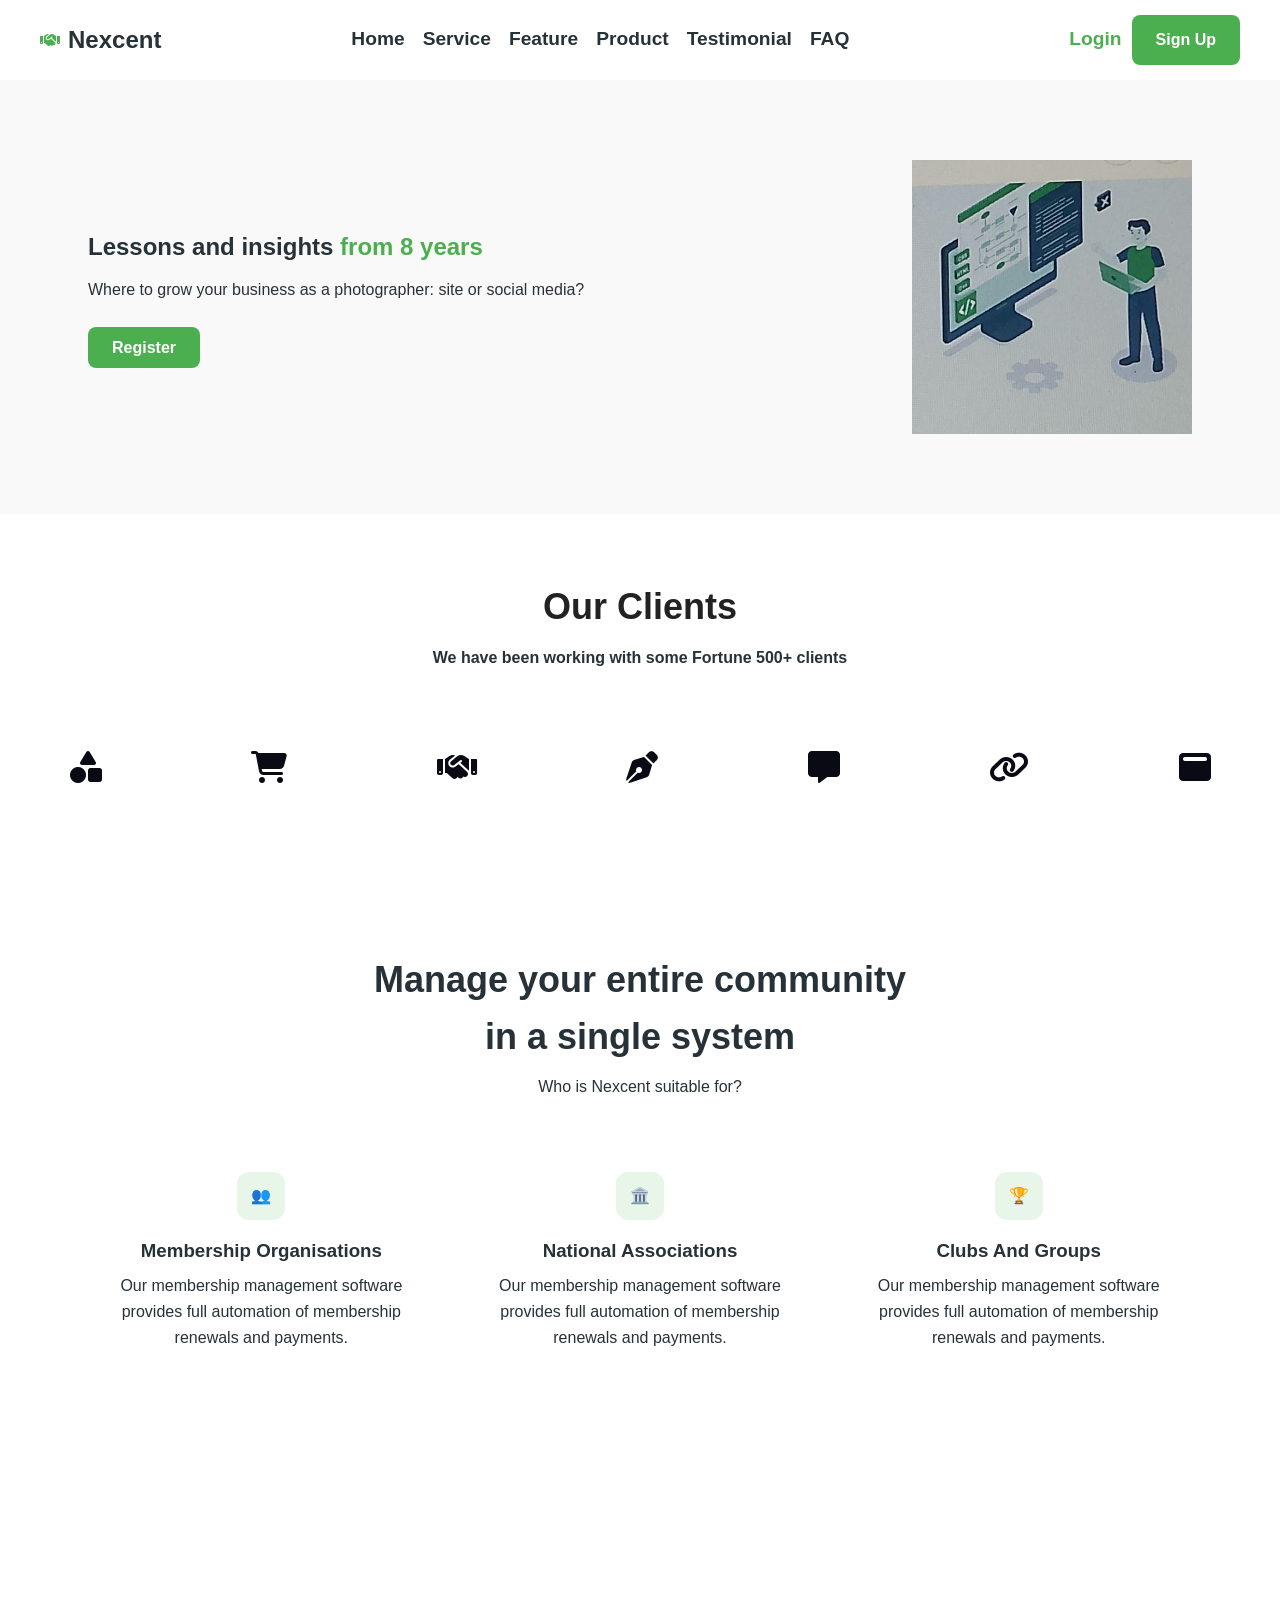
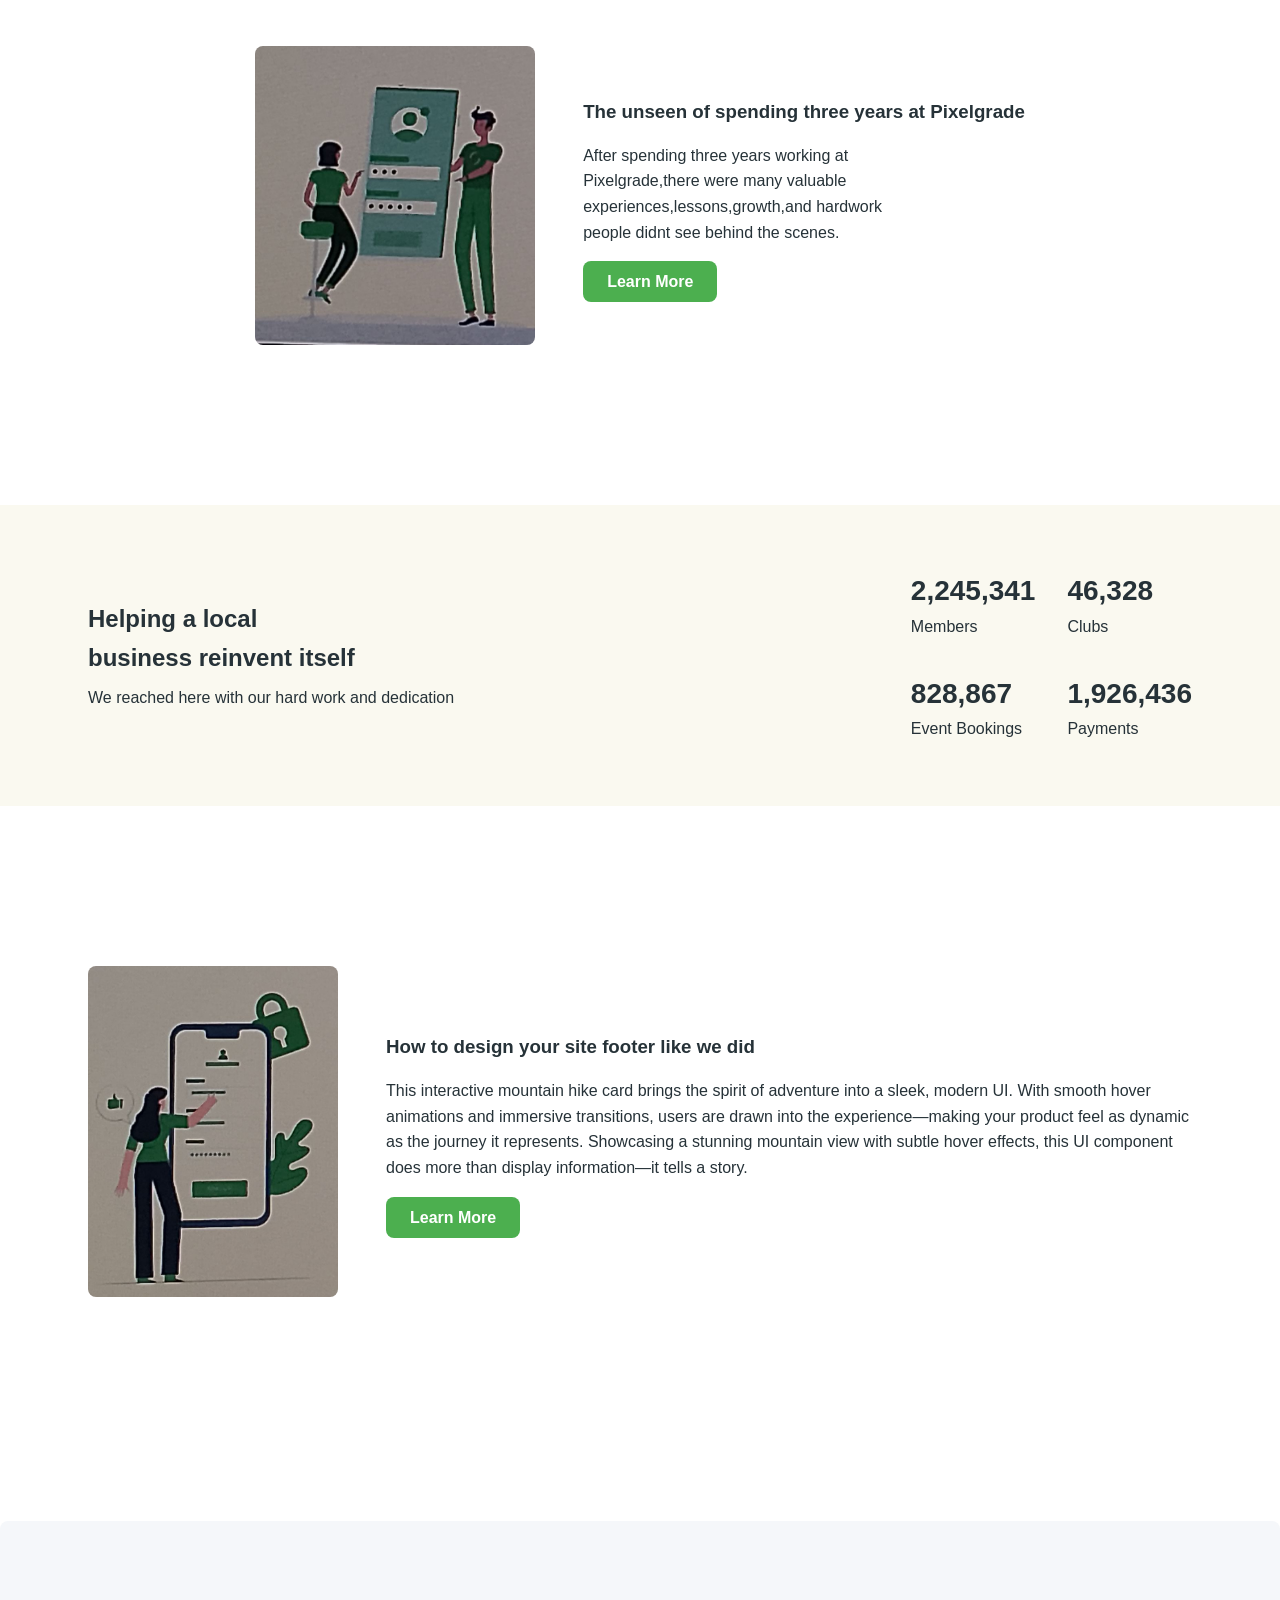
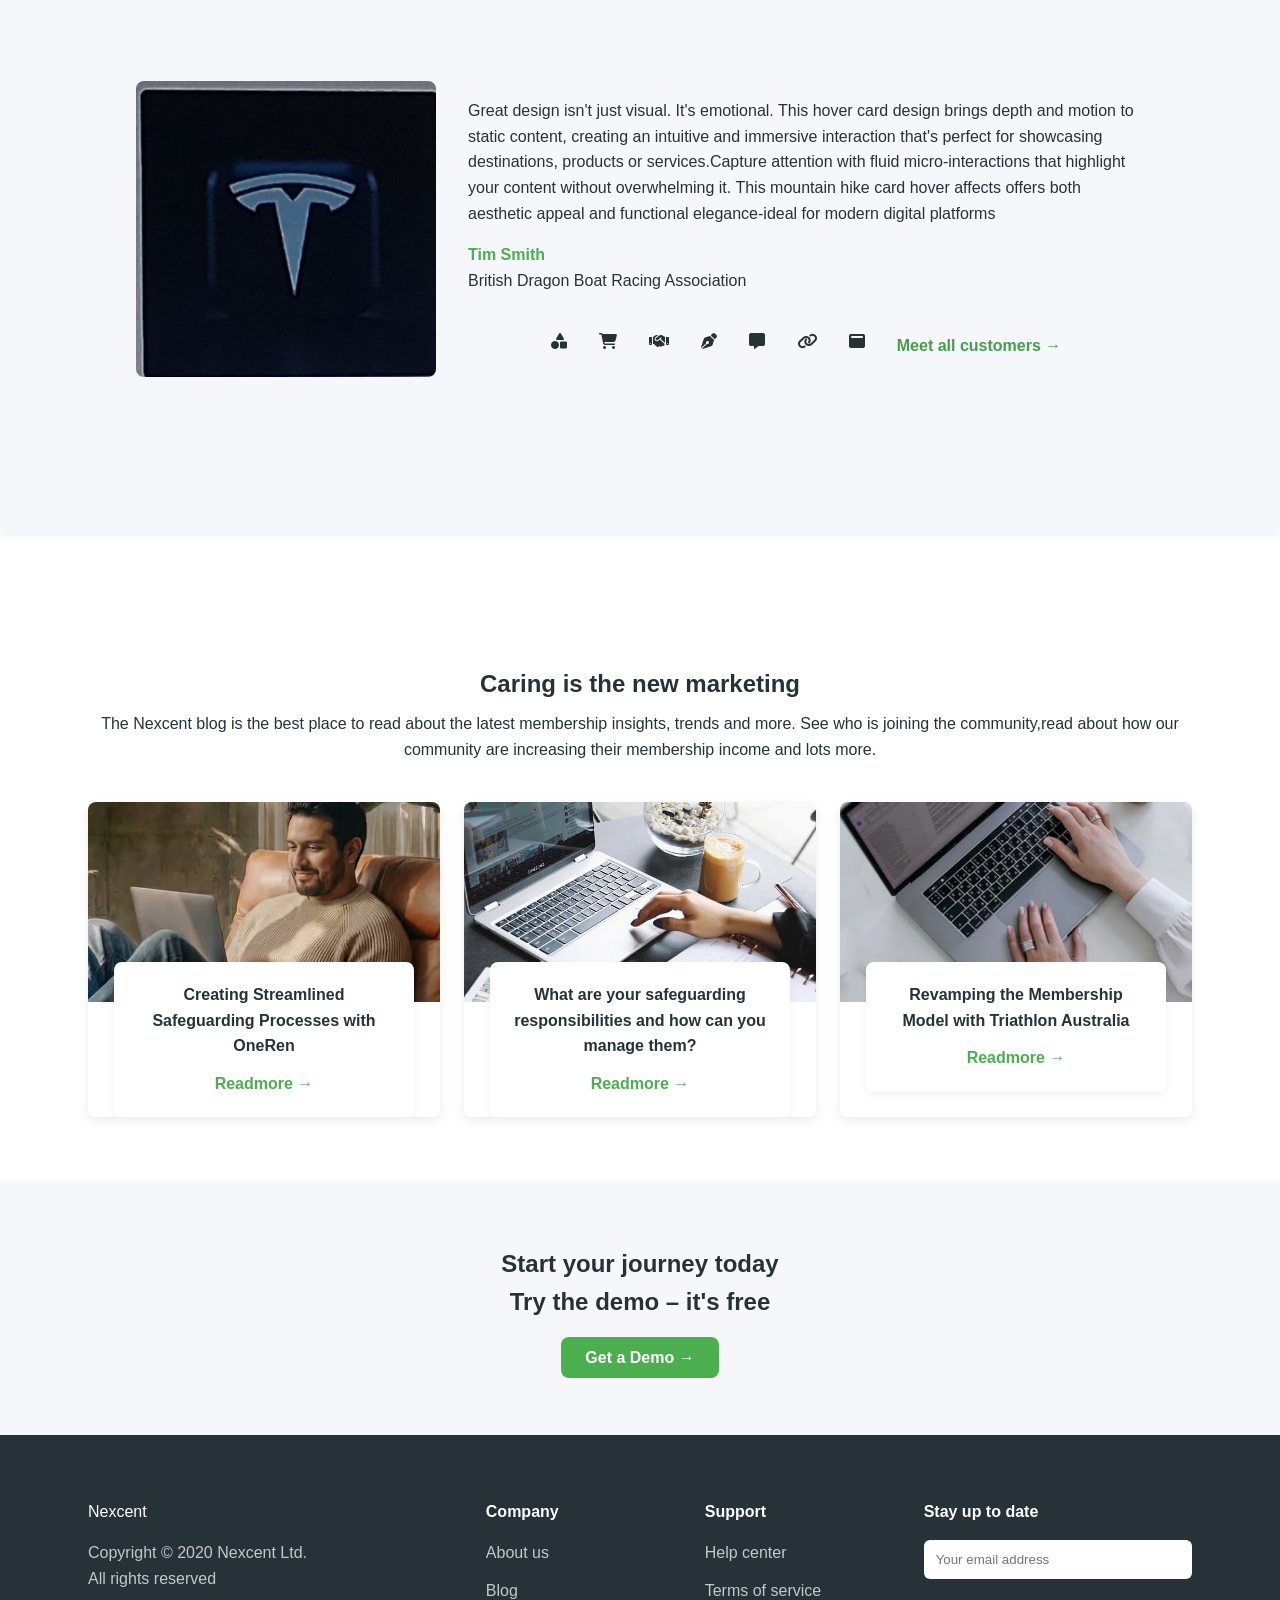
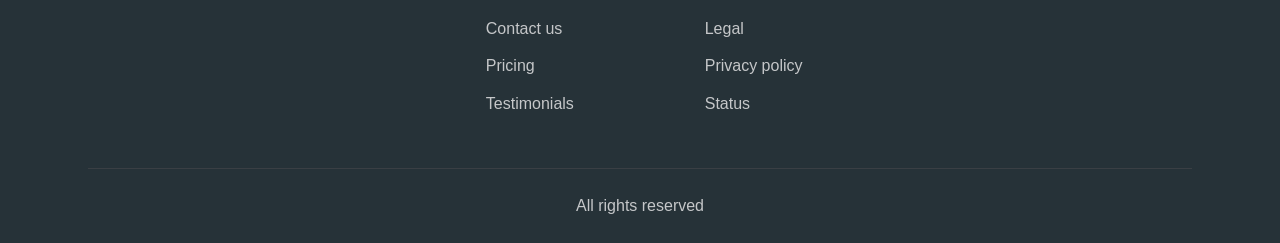
==== commit 11a6289e: "modified:   index.html modified:   style.css" ====
--- a/index.html
+++ b/index.html
@@ -11,17 +11,17 @@
   <nav class="navbar">
 
   <div class="brand">
-    <img src="logo.png" alt="Logo">
+    <i class="fa-solid fa-handshake"></i>
     <h1>Nexcent</h1>
   </div>
 
   <ul class="nav-links">
-    <li><a href="#">Home</a></li>
-    <li><a href="#">Service</a></li>
-    <li><a href="#">Feature</a></li>
-    <li><a href="#">Product</a></li>
-    <li><a href="#">Testimonial</a></li>
-    <li><a href="#">FAQ</a></li>
+    <li><a href="#home">Home</a></li>
+    <li><a href="#service">Service</a></li>
+    <li><a href="#feature">Feature</a></li>
+    <li><a href="#product">Product</a></li>
+    <li><a href="#testimonial">Testimonial</a></li>
+    <li><a href="#faq">FAQ</a></li>
   </ul>
 
   <div class=" nav-btns">
@@ -32,7 +32,7 @@
 </header>  
 
 <!-- Hero -->  
-<section class="hero">  
+<section id="home" class="hero">  
   <div class="container">  
     <div class="hero-content">  
       <div class="hero-text">  
--- a/style.css
+++ b/style.css
@@ -17,6 +17,12 @@
   scroll-behavior: smooth;
 }
 
+img{
+  max-width: 100%;
+  height: auto;
+  display: block;
+}
+
 body {
   font-family: 'Inter', sans-serif;
   color: var(--dark);
@@ -34,6 +40,7 @@
 
 /* SECTION ANIMATION */
 section{
+  padding: 30px 0;
   opacity:0;
   transform:translateY(40px); 
   animation:fadeUp 0.8s forwards;
@@ -60,13 +67,20 @@
   align-items: center;
   justify-content: space-between;
   padding: 15px 40px;
+  flex-wrap: nowrap;
+  max-width: 1350px;
+  gap: 20px;
+  margin: auto;
+  box-sizing: border-box;
+  width: 100%;
 }
 
 .nav-links{
   display: flex;
-  gap: 20px;
+  gap: 18px;
   list-style: none;
   text-decoration: none;
+  flex-wrap:nowrap;
 
 }
 
@@ -86,25 +100,21 @@
   display: flex;
   align-items: center;
   gap: 8px;
-}
-
-
-.brand-name {
-  font-size: 24px;
-  font-weight: 700;
-  color: var(--dark);
-}
-
-.logo img {
-  height: 32px;
-  width: auto;
+  flex-shrink: 0;
+  min-width: 0;
+}
+
+.brand i{
+  font-style:120px;
+  color: #4CAF4F;
 }
 
 .nav-btns{
   display:flex ;
-  margin-right:10px;
-  gap:8px;
-  align-items: center;
+  margin-left:30px;
+  gap:10px;
+  align-items: center;
+  flex-shrink: 0;
 }
 
 .login {
@@ -127,7 +137,7 @@
   border-radius: 8px;
   text-decoration: none;
   font-weight: 600;
-  font-size: 18px;
+  font-size: bold;
   cursor: pointer;
   transition: background 0.2s, transform 0.2s;
 }
@@ -144,7 +154,7 @@
   border-radius: 8px;
   text-decoration: none;
   font-weight: 600;
-  font-size: 18px;
+  font-size: bold;
   cursor: pointer;
   transition: background 0.2s, transform 0.2s;
 }
@@ -168,7 +178,7 @@
 }
 
 .hero-text h1 {
-  font-size: 48px;
+  font-size: bold;
   line-height: 1.2;
   margin-bottom: 16px;
 }
@@ -178,15 +188,16 @@
 }
 
 .hero-text p {
-  color: var(--gray);
+  color: var(--dark);
   font-size: 16px;
   margin-bottom: 32px;
   max-width: 500px;
 }
 
 .hero-img img {
-  max-width: 400px;
+  max-width: 280px;
   width: 100%;
+  height: auto;
 }
 
 /* -- CLIENTS -- */
@@ -204,7 +215,7 @@
 }
 
 .client p {
-  color: var(--gray);
+  color: var(--dark);
   margin-bottom: 40px;
   font-weight: bolder;
   text-align: center;
@@ -212,9 +223,9 @@
 
 .client-logos {
   display: flex;
-  justify-content: space-evenly;
+  justify-content:space-evenly;
   flex-wrap: wrap;
-  gap: 130px;
+  gap: 80px;
   padding: 40px 0;
 }
 
@@ -235,7 +246,7 @@
 }
 
 .features p {
-  color: var(--gray);
+  color: var(--dark);
   margin-bottom: 48px;
 }
 
@@ -247,12 +258,12 @@
 
 .feature-card {
   padding: 24px;
-  border-radius: 8px;
+  border-radius: 10px;
   transition: box-shadow 0.3s, transform 0.3s;
 }
 
 .feature-card:hover {
-  box-shadow: 0 8px 24px rgba(0, 0, 0, 0.1);
+  box-shadow: 0 8px 24px rgba(0, 0, 0, 0.9);
   transform: translateY(-4px);
 }
 
@@ -265,12 +276,12 @@
   display: flex;
   align-items: center;
   justify-content: center;
-  font-size: 24px;
+  font-size: bold;
 }
 
 .feature-card h3 {
   margin-bottom: 8px;
-  font-size: 20px;
+  font-size: bold;
 }
 
 /* -- PIXEL SECTION -- */
@@ -282,18 +293,19 @@
 }
 
 .pixel img {
-  max-width: 400px;
+  max-width: 280px;
   width: 100%;
+  height: auto;
   border-radius: 8px;
 }
 
 .pixel h3 {
-  font-size: 32px;
+  font-size: bold;
   margin-bottom: 16px;
 }
 
 .pixel p {
-  color: var(--gray);
+  color: var(--dark);
   margin-bottom: 24px;
 }
 
@@ -310,8 +322,8 @@
   gap: 40px;
 }
 
-.local-text h2 {
-  font-size: 36px;
+.local-text h2{
+  font-size: bold;
   margin-bottom: 8px;
 }
 
@@ -327,7 +339,7 @@
 }
 
 .local-item p {
-  color: var(--gray);
+  color: var(--dark);
 }
 
 /* --CASE STUDY -- */
@@ -339,18 +351,19 @@
 }
 
 .case-study img {
-  max-width: 400px;
+  max-width: 250px;
   width: 100%;
+  height: auto;
   border-radius: 8px;
 }
 
 .case-study h3 {
-  font-size: 32px;
+  font-size: bold;
   margin-bottom: 16px;
 }
 
 .case-study p {
-  color: var(--gray);
+  color: var(--dark);
   margin-bottom: 24px;
 }
 
@@ -366,14 +379,14 @@
 }
 
 .test img {
-  max-width: 280px;
+  max-width: 300px;
   width: 100%;
   border-radius: 8px;
 }
 
 .test p {
-  font-size: 16px;
-  font-style: italic;
+  font-size: bold;
+  font-style: normal;
   margin-bottom: 16px;
 }
 
@@ -383,8 +396,8 @@
 }
 
 .test-role {
-  color: var(--gray);
-  font-size: 14px;
+  color: var(--dark);
+  font-size: bold;
 }
 
 .test-logos {
@@ -408,12 +421,12 @@
 }
 
 .blog h2 {
-  font-size: 36px;
+  font-size:bold;
   margin-bottom: 8px;
 }
 
 .blog p {
-  color: var(--gray);
+  color: var(--dark);
   margin-bottom: 40px;
 }
 
@@ -453,14 +466,14 @@
 
 .blog-content h4 {
   margin-bottom: 12px;
-  font-size: 18px;
+  font-size: bold;
 }
 
 .blog-content a {
   color: var(--primary);
   text-decoration: none;
   font-weight: 600;
-  font-size: 14px;
+  font-size: bold;
 }
 
 /* --DEMO--*/
@@ -471,7 +484,7 @@
 }
 
 .demo h2 {
-  font-size: 36px;
+  font-size: bolder;
   margin-bottom: 24px;
 }
 
@@ -491,7 +504,7 @@
 
 .footer-col h4 {
   margin-bottom: 16px;
-  font-size: 18px;
+  font-size: bold;
 }
 
 .footer-col ul {
@@ -517,7 +530,7 @@
   padding-top: 24px;
   text-align: center;
   color: #C5C7C9;
-  font-size: 14px;
+  font-size: bold;
 }
 
 /* -- RESPONSIVE -- */
@@ -536,6 +549,11 @@
   .container {
     padding: 0 16px;
   }
+
+  .navbar{
+    flex-wrap: wrap;
+    justify-content: center;
+  }
   
   .nav-links {
     display: flex;
@@ -549,6 +567,10 @@
   .hero-text h1 {
     font-size: 32px;
   }
+
+  .feature-grid,.blog-grid{
+    grid-template-columns: 1fr;
+  }
   
   .local-grid {
     grid-template-columns: 1fr;
@@ -568,6 +590,14 @@
   .hero-text h1,
   .blog h2,
   .demo h2 {
-    font-size: 28px;
+    font-size: 24px;
+  }
+  .btn,.sign{
+    width: 100%;
+    text-align: center;
+  }
+  .navbar{
+    flex-direction: column;
+    align-items: center;
   }
 }
